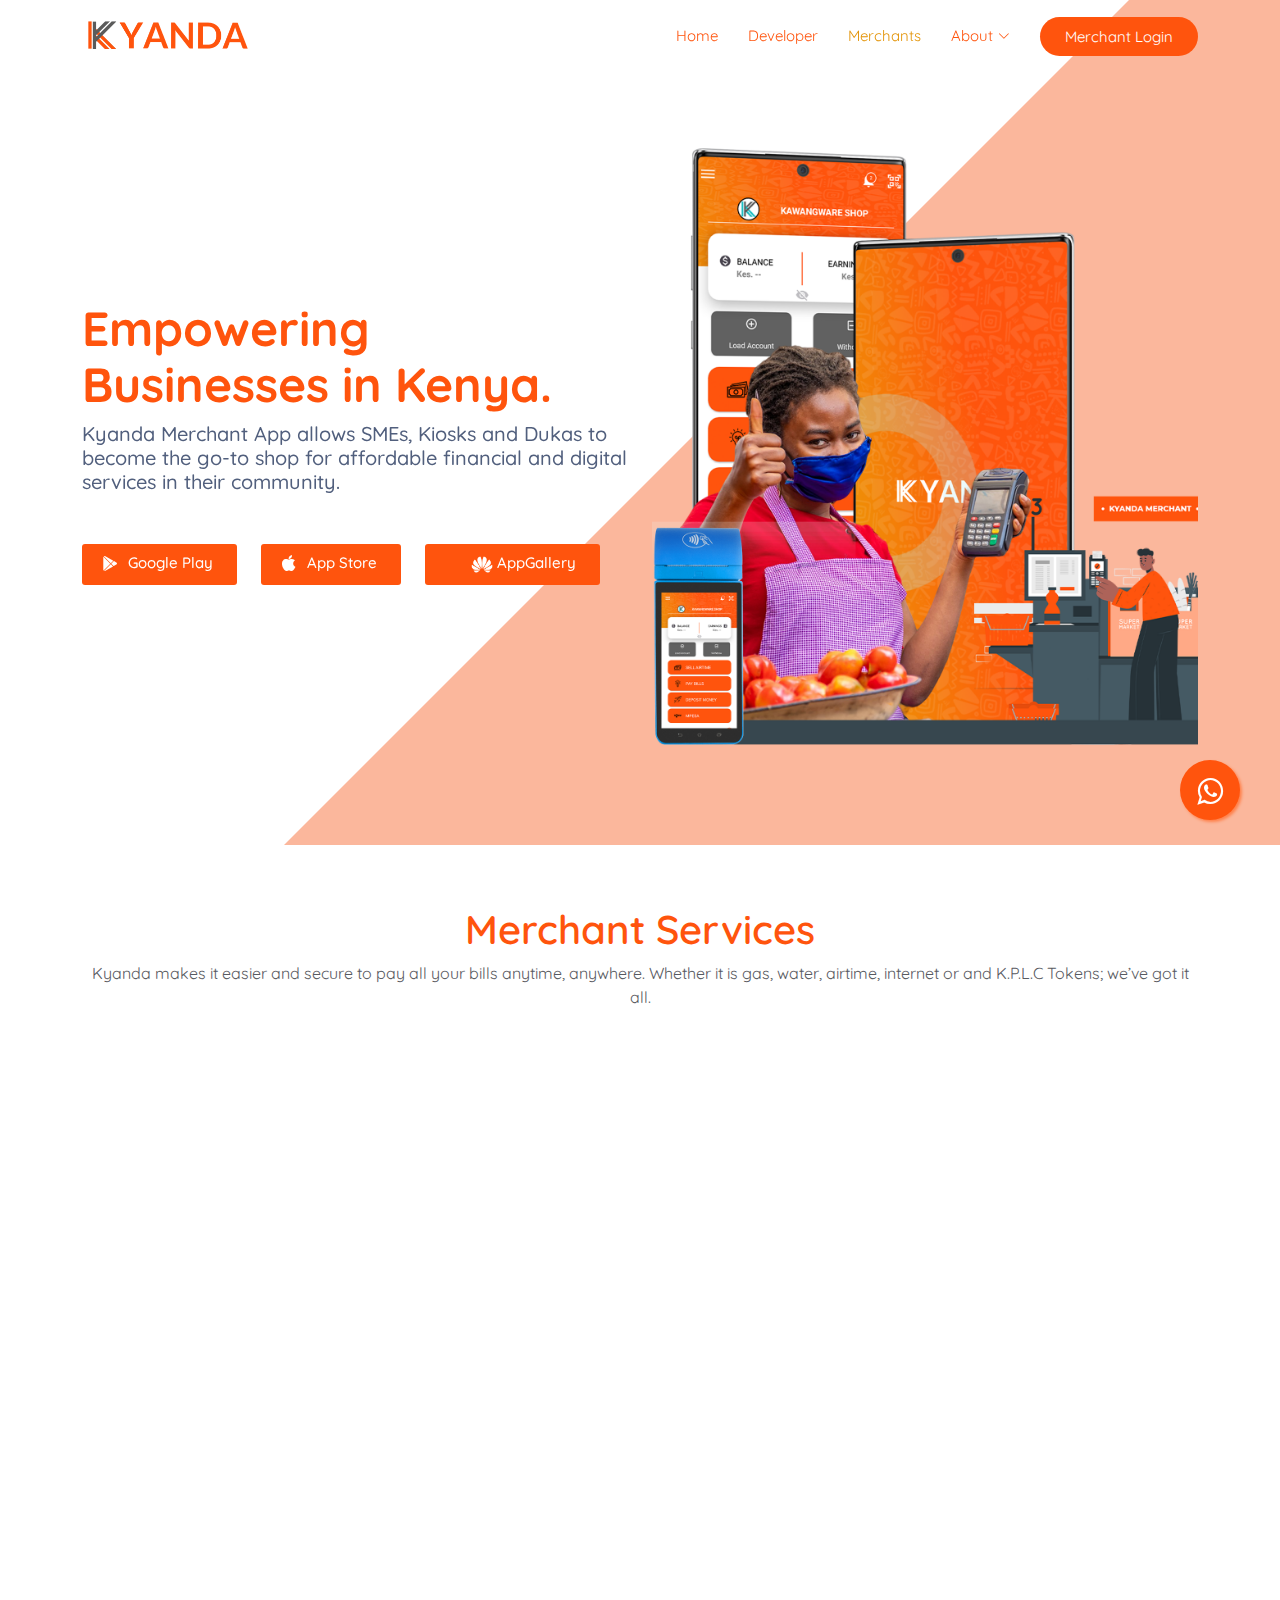
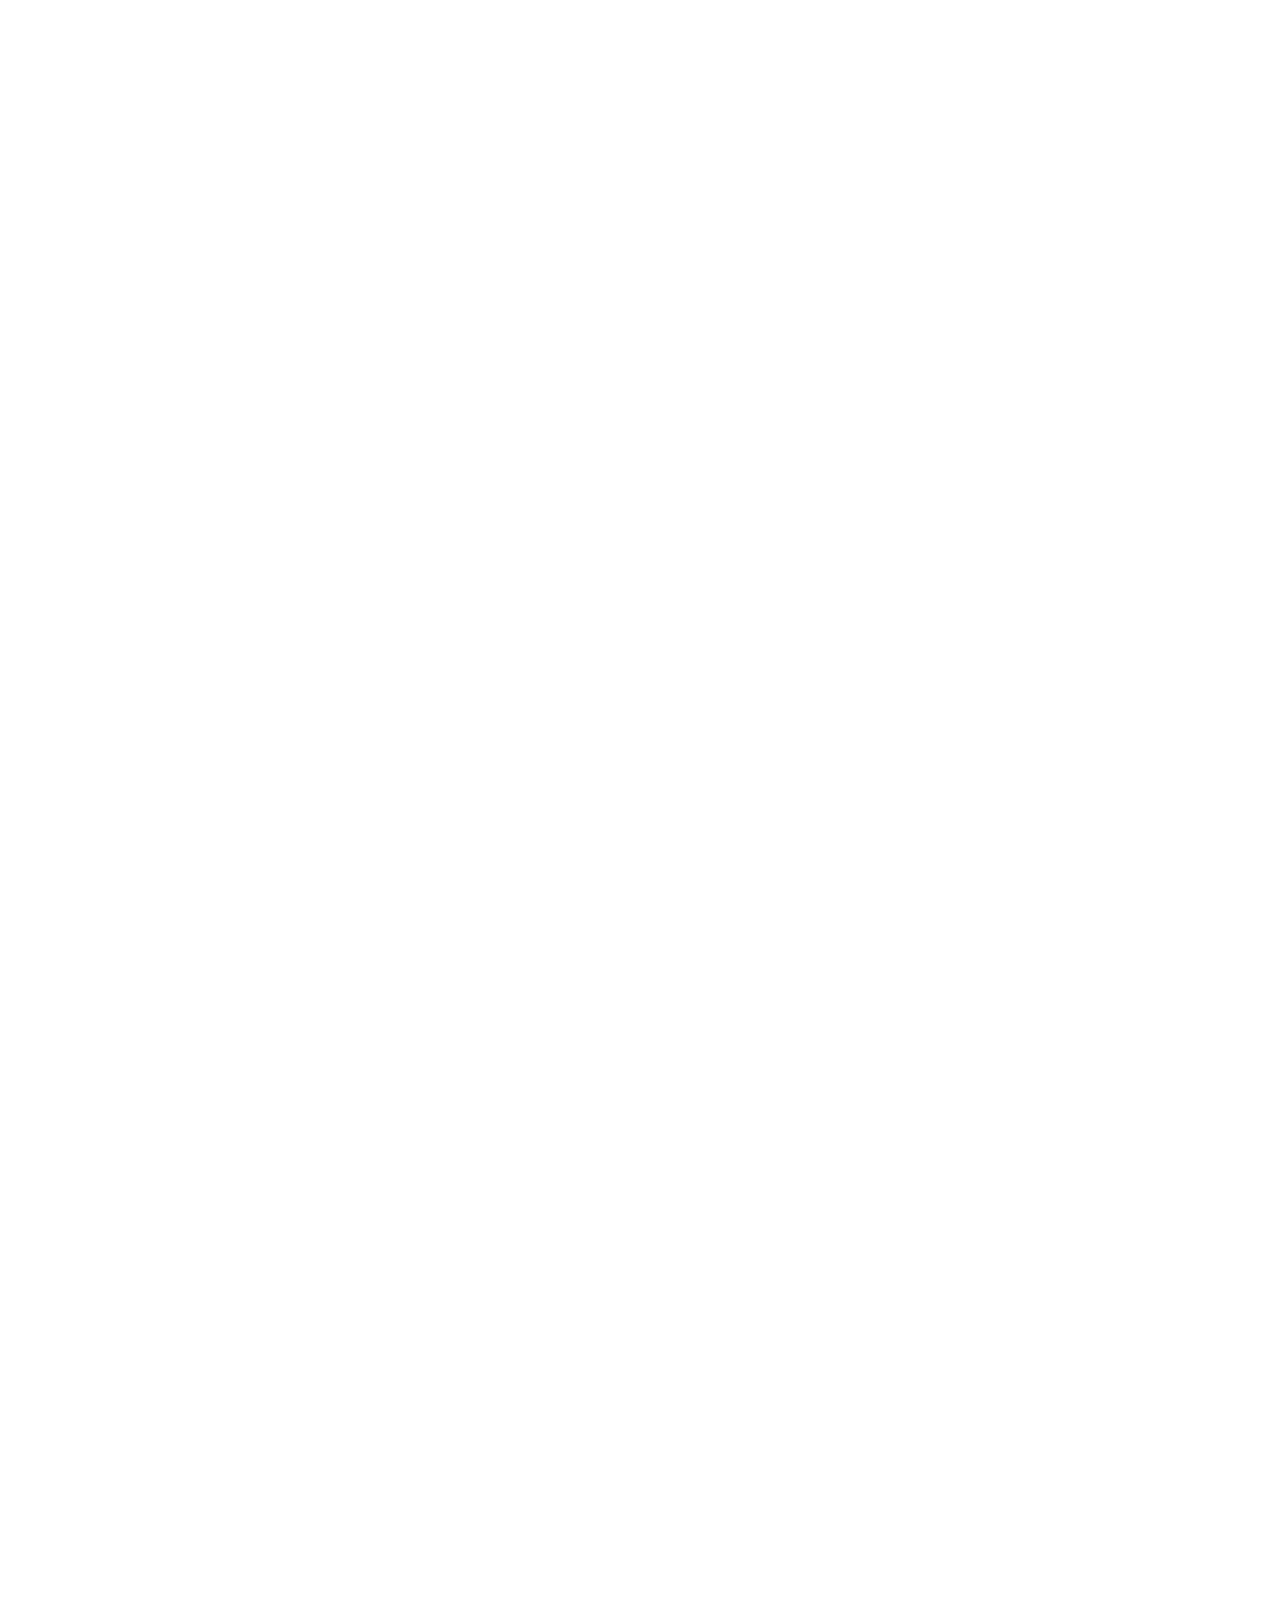
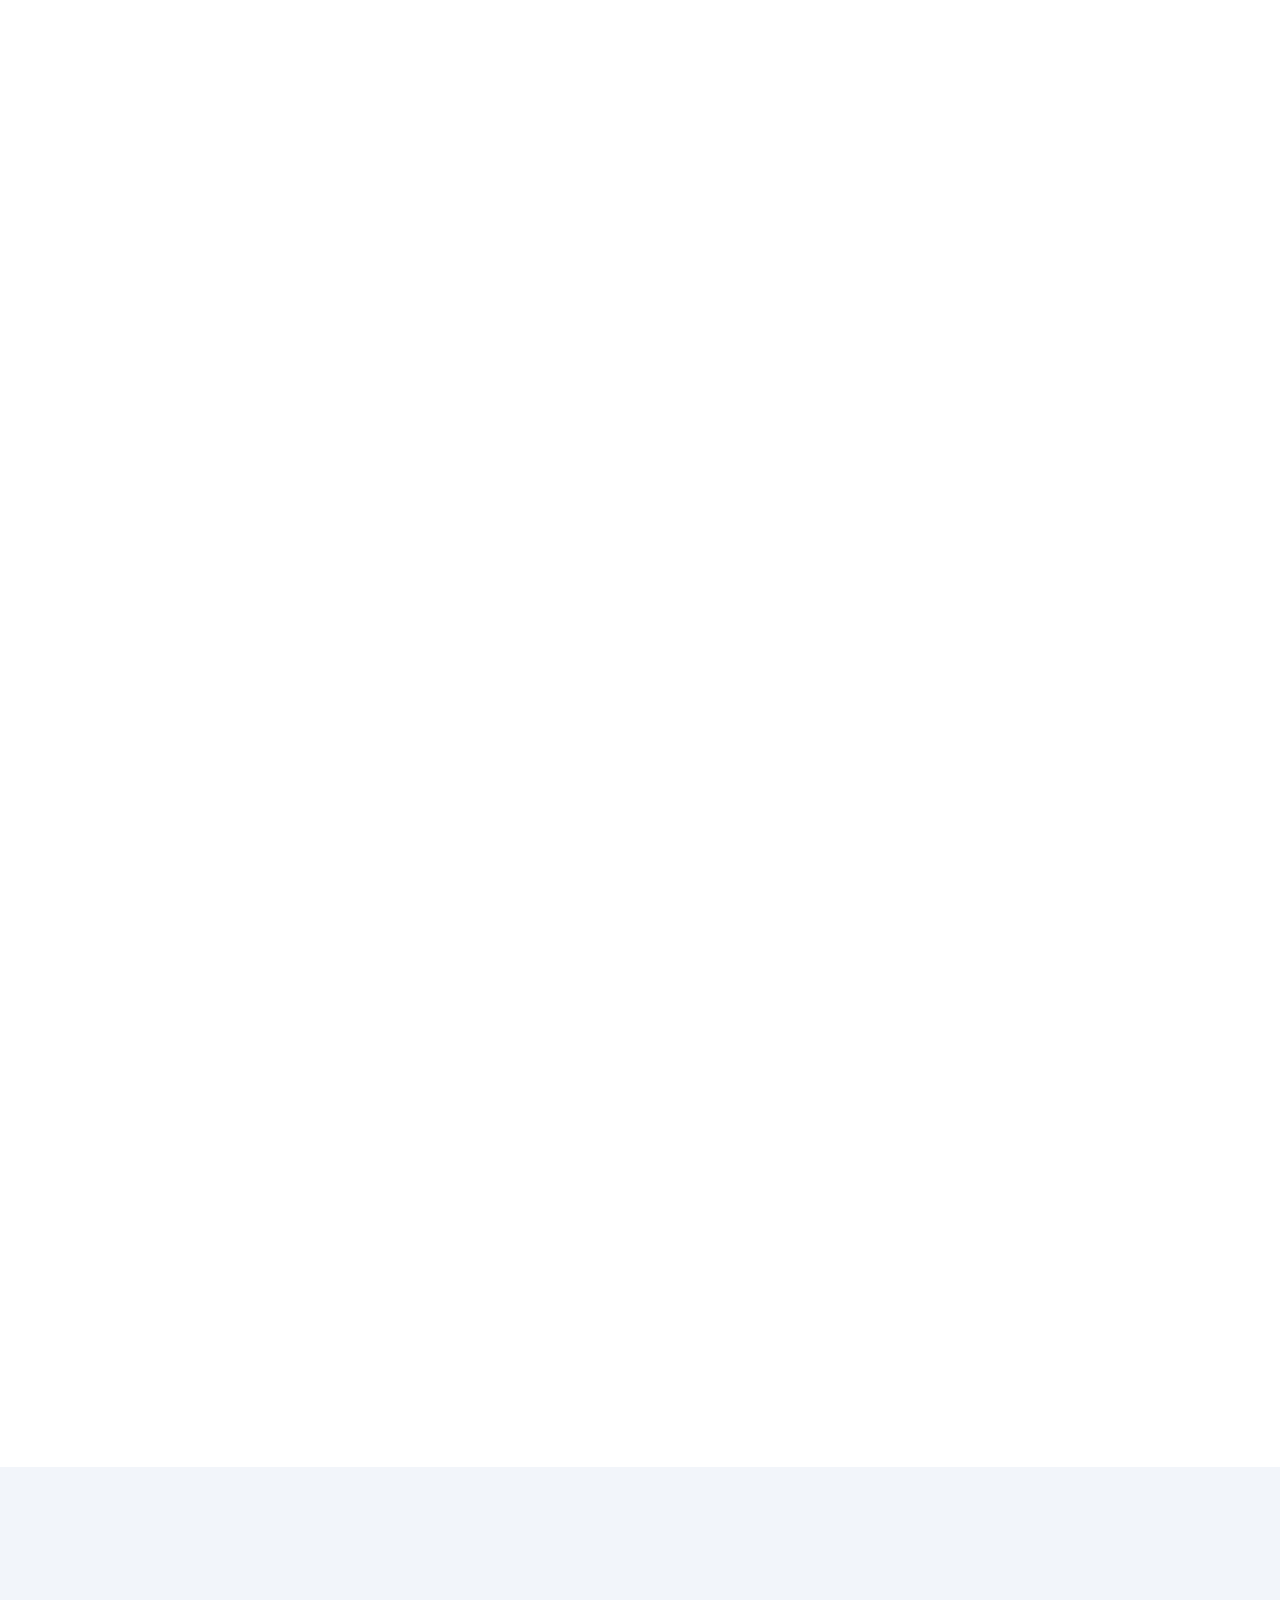
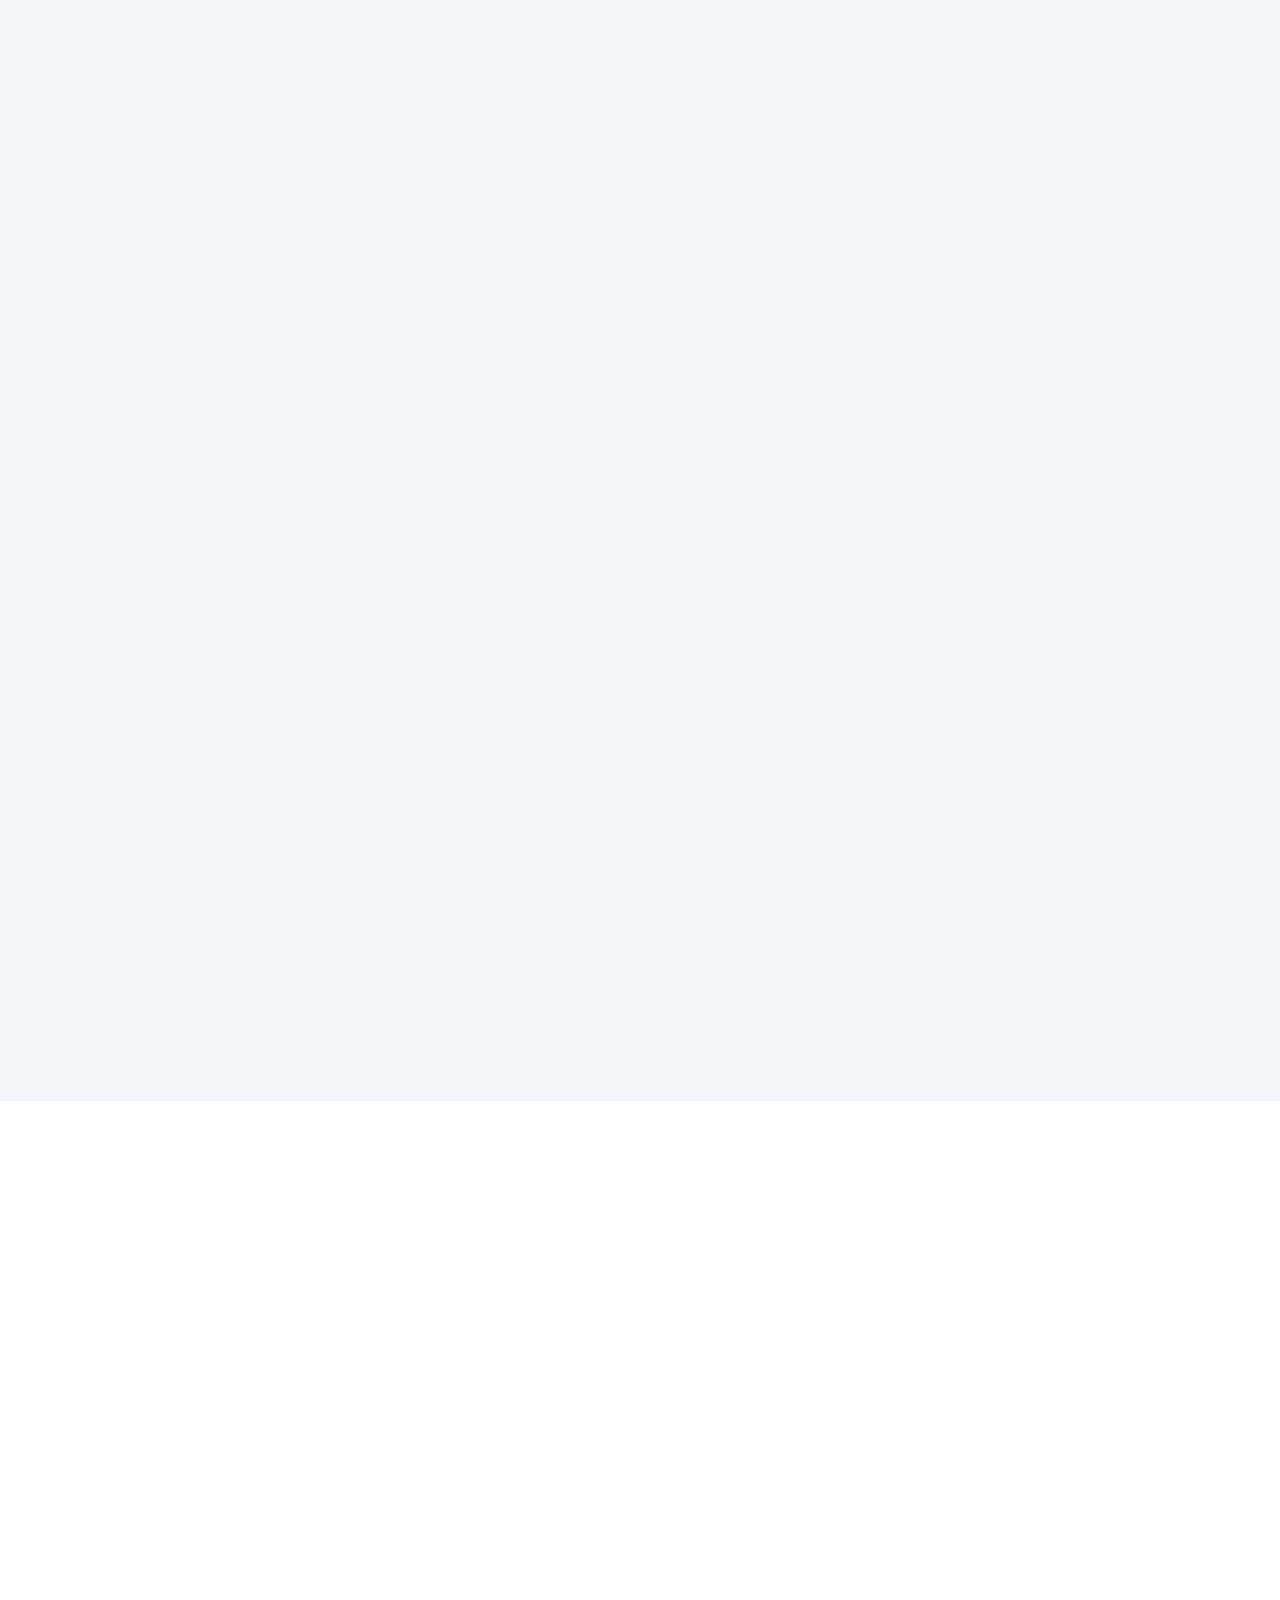
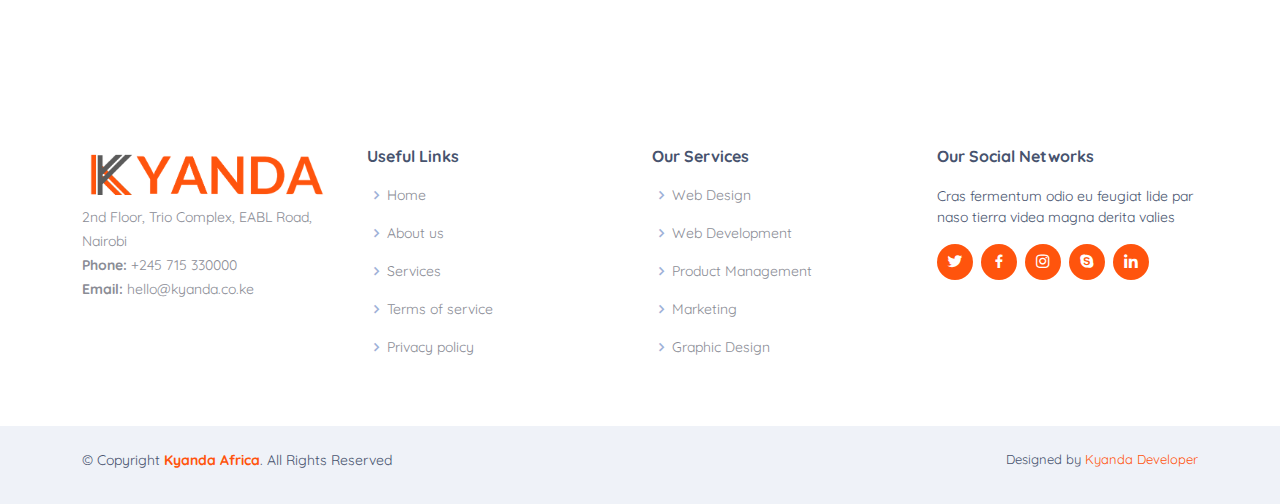
==== merchant.html @ 37dd3036 "first commit" ====
<!DOCTYPE html>
<html lang="en">

<head>
  <meta charset="utf-8">
  <meta content="width=device-width, initial-scale=1.0" name="viewport">

  <title>Kyanda Africa | Merchant</title>
  <meta content="" name="description">
  <meta content="" name="keywords">

  <!-- Favicons -->
  <link href="assets/img/faviconmerchnat.png" rel="icon">
  <link href="assets/img/iconmerchant.png" rel="icon">

  <!-- Google Fonts -->
  <link rel="preconnect" href="https://fonts.googleapis.com">
  <link rel="preconnect" href="https://fonts.gstatic.com" crossorigin>
  <link href="https://fonts.googleapis.com/css2?family=Quicksand:wght@300;400;500;600;700;900&display=swap" rel="stylesheet">
  <link rel="stylesheet" href="https://maxcdn.bootstrapcdn.com/font-awesome/4.5.0/css/font-awesome.min.css">
  <!-- Vendor CSS Files -->
  <link href="assets/vendor/aos/aos.css" rel="stylesheet">
  <link href="assets/vendor/bootstrap/css/bootstrap.min.css" rel="stylesheet">
  <link href="assets/vendor/bootstrap-icons/bootstrap-icons.css" rel="stylesheet">
  <link href="assets/vendor/boxicons/css/boxicons.min.css" rel="stylesheet">
  <link href="assets/vendor/glightbox/css/glightbox.min.css" rel="stylesheet">
  <link href="assets/vendor/swiper/swiper-bundle.min.css" rel="stylesheet">

  <!-- Template Main CSS File -->
  <link href="assets/css/stylemerchant.css" rel="stylesheet">


</head>

<body>

  <!-- ======= Header ======= -->
  <header id="header" class="fixed-top  header-transparent ">
    <div class="container d-flex align-items-center justify-content-between">

      <div class="logo">
     
      <a href="index.html"><img src="assets/img/merchant.png" alt="" class="img-fluid"></a>
      </div>

      <nav id="navbar" class="navbar">
        <ul>
          <li><a class="nav-link " href="index.html">Home</a></li>
          <li><a class="nav-link " href="#">Developer</a></li>
          <li><a class="nav-link  active" href="merchant.html">Merchants</a></li>
         
          <li class="dropdown"><a href="#"><span>About</span> <i class="bi bi-chevron-down"></i></a>
            <ul>
              <li><a href="#">API</a></li>
              <li><a href="#">Utility Bills</a></li>
              <li><a href="#">Insurance</a></li>
              <li><a href="#">FAQS</a></li>
              <li><a href="#">Contact</a></li>
              <li><a href="#">Testimonials</a></li>
            </ul>
          </li>
          <li><a class="getstarted scrollto" target="_blank" href="https://portal.kyanda.app/">Merchant Login</a></li>
        </ul>
        <i class="bi bi-list mobile-nav-toggle"></i>
      </nav><!-- .navbar -->

    </div>
  </header><!-- End Header -->

  <!-- ======= Hero Section ======= -->
  <section id="hero" class="d-flex align-items-center">

    <div class="container">
      <div class="row">
        <div class="col-lg-6 d-lg-flex flex-lg-column justify-content-center align-items-stretch pt-5 pt-lg-0 order-2 order-lg-1" data-aos="fade-up">
          <div>
            <h1>Empowering Businesses in Kenya.</h1>
            <h2>Kyanda Merchant App allows SMEs, Kiosks and Dukas to become the go-to shop for affordable financial and digital services in their community.</h2>
            <a href="https://play.google.com/store/apps/details?id=com.kyanda.kenya" target="_blank" class="download-btn"><i class="bx bxl-play-store"></i> Google Play</a>
            <a href="#" target="_blank" class="download-btn"><i class="bx bxl-apple"></i> App Store</a>
            <a href="#" target="_blank" class="download-btn"><img src="assets/img/huawei.png" width="22px" > AppGallery</a>
   
          </div>
        </div>
        <div class="col-lg-6 d-lg-flex flex-lg-column align-items-stretch order-1 order-lg-2 hero-img" data-aos="fade-up">
          <img src="assets/img/heromerchnt.png" class="img-fluid" alt="">
        </div>
      </div>
    </div>

  </section><!-- End Hero -->

  <main id="main">

    <!-- ======= App Features Section ======= -->
    <section id="features" class="features">
      <div class="container">

        <div class="section-title">
          <h1>Merchant Services</h1>
          <p>Kyanda makes it easier and secure to pay all your bills anytime, anywhere. Whether it is gas,
             water, airtime, internet or and K.P.L.C Tokens; we’ve got it all.</p>
        </div>

        <div class="row no-gutters">
          <div class="col-xl-7 d-flex align-items-stretch order-2 order-lg-1">
            <div class="content d-flex flex-column justify-content-center">
              <div class="row">
               
                <div class="col-md-6 icon-box" data-aos="fade-up">
                  <i class="bx bx-basket"></i>
                  <br><br><br><br><br><br><br><br><br><br><br>
                  <h4>
                    Payment Collections & Disbursement</h4>
                  <p>Collect your day to day payments from your Clients and Customers.</p>
                </div>
                <div class="col-md-6 icon-box" data-aos="fade-up" data-aos-delay="100">
                  <i class="bx bx-mobile"></i>
                  <h4>Cash Deposit & Withdrawal</h4>
                  <p>Quick transactions, great profits!</p>
                </div>
                <div class="col-md-6 icon-box" data-aos="fade-up" data-aos-delay="200">
                  <i class="bx bx-code"></i>
                  <h4>Utility Bills Vending</h4>
                  <p>Earn more by processing Airtime & Bill payments.</p>
                </div>
              
               
                <div class="col-md-6 icon-box" data-aos="fade-up" data-aos-delay="500">
                  <i class="bx bx-money"></i>
                  <h4>Send / Withdraw Money</h4>
                  <p>Send money, Withdraw and receive money in real time.</p>
                </div>
              </div>
            </div>
          </div>
          <div class="image col-xl-5 d-flex align-items-stretch justify-content-center order-1 order-lg-2" data-aos="fade-left" data-aos-delay="100">
            <img src="assets/img/appmerchant.png" class="img-fluid" alt="">
          </div>
        </div>

      </div>
    </section><!-- End App Features Section -->

    <!-- ======= Details Section ======= -->
    <section id="details" style="width: 100%;" class="details">
      <div class="container" >

        <div class="row content">
          <div class="col-md-4" data-aos="fade-right">
            <img src="assets/img/services.png" class="img-fluid" alt="">
          </div>
          <div class="col-md-8 pt-4" data-aos="fade-up">
            <h1 >
              Payment Collections & Disbursement</h1>
            <p class="fst-italic">
              We enable businesses to collect payments from clients, disburse the Payments to their Suppliers and/or
              employees as well as perform all other internal business payments, all through our platform.
            </p>
           
           
          </div>
        </div>

        <div class="row content">
          <div class="col-md-4 order-1 order-md-2" data-aos="fade-left">
            <img src="assets/img/services.png" class="img-fluid" alt="">
          </div>
          <div class="col-md-8 pt-5 order-2 order-md-1" data-aos="fade-up">
            <h1>Cash Deposit & Withdrawal</h1>
            <p class="fst-italic">
              Through our agency network, agents are able to facilitate Handheld Cash Deposits and Withdrawals to/from
              Kyanda Wallets, to any Mobile Money Wallet or any of the 42 banks in Kenya.
            </p>
           
          </div>
        </div>

        <div class="row content">
          <div class="col-md-4" data-aos="fade-right">
            <img src="assets/img/utilymerchant.png" class="img-fluid" alt="">
          </div>
          <div class="col-md-8 pt-5" data-aos="fade-up">
            <h1>Utility Bills Vending</h1>
            <p>SMEs/Businesses using our platform are able to vend the following bill services through a commission-based
              structure to their customers:</p>
            <ul>
              <li><i class="bi bi-check"></i> Airtime across all Mobile networks in Kenya (Safaricom, Airtel, Equitel, Telkom and Faiba)</li>
              <li><i class="bi bi-check"></i> KPLC Postpaid & Prepaid.</li>
              <li><i class="bi bi-check"></i> TV Payments (DSTV, GOTV, ZUKU and StarTimes)</li>
              <li><i class="bi bi-check"></i>  Water Payments.</li>
              <li><i class="bi bi-check"></i> Insurance Covers (from Turaco Insurance)  </li>
            </ul>
         
          </div>
        </div>

        <div class="row content">
          <div class="col-md-4 order-1 order-md-2" data-aos="fade-left">
            <img src="assets/img/api.png" class="img-fluid" alt="">
          </div>
          <div class="col-md-8 pt-5 order-2 order-md-1" data-aos="fade-up">
            <h1>One API to build them all</h1>
            <p class="fst-italic">
              Our APIs are built with the developer in mind.
            </p>
            <p>
              We abstract all the complexity and present easy-to-integrate APIs, just for you!
            </p>
            <p>Check out our curated developer guide that will make it easier for you to learn how to work with our APIs.</p>
          
          </div>
        </div>
        <div class="row content">
          <div class="col-md-4" data-aos="fade-right">
           
          </div>
          <div class="col-md-8 pt-5" data-aos="fade-up">
            <h1>How Merchant App Works</h1>
            <p>The Kyanda Merchant App is accessible to download through the Google Play Store.</p>
            <ul>
              <li><i class="bi bi-check "style="color:#ff540d;"></i> Open Google Play Store</li>
              <li><i class="bi bi-check" style="color:#ff540d;"></i>Search for "Kyanda Merchant Kenya"</li>
              <li><i class="bi bi-check"style="color:#ff540d;"></i> Click on it & Install!</li>
            </ul>
            <p>
              Click on it & Install!
            </p>
            <p>
              Check the tutorial here of how to navigate through the Merchant App.
            </p>
          </div>
        </div>

      </div>
    </section><!-- End Details Section -->

    <!-- ======= Gallery Section ======= -->
    <section id="gallery" class="gallery">
      <div class="container" data-aos="fade-up">
        <div class="section-title">
          <h2>Gallery</h2>
        </div>

      </div>

      <div class="container-fluid" data-aos="fade-up">
        <div class="gallery-slider swiper">
          <div class="swiper-wrapper">
            <div class="swiper-slide"><a href="assets/img/gallery/gallery-21.png" class="gallery-lightbox" data-gall="gallery-carousel"><img src="assets/img/gallery/gallery-21.png" class="img-fluid" alt=""></a></div>
            <div class="swiper-slide"><a href="assets/img/gallery/gallery-22.png" class="gallery-lightbox" data-gall="gallery-carousel"><img src="assets/img/gallery/gallery-22.png" class="img-fluid" alt=""></a></div>
            <div class="swiper-slide"><a href="assets/img/gallery/gallery-23.png" class="gallery-lightbox" data-gall="gallery-carousel"><img src="assets/img/gallery/gallery-23.png" class="img-fluid" alt=""></a></div>
            <div class="swiper-slide"><a href="assets/img/gallery/gallery-24.png" class="gallery-lightbox" data-gall="gallery-carousel"><img src="assets/img/gallery/gallery-24.png" class="img-fluid" alt=""></a></div>
            <div class="swiper-slide"><a href="assets/img/gallery/gallery-25.png" class="gallery-lightbox" data-gall="gallery-carousel"><img src="assets/img/gallery/gallery-25.png" class="img-fluid" alt=""></a></div>
            <div class="swiper-slide"><a href="assets/img/gallery/gallery-26.png" class="gallery-lightbox" data-gall="gallery-carousel"><img src="assets/img/gallery/gallery-26.png" class="img-fluid" alt=""></a></div>
            <div class="swiper-slide"><a href="assets/img/gallery/gallery-27.png" class="gallery-lightbox" data-gall="gallery-carousel"><img src="assets/img/gallery/gallery-27.png" class="img-fluid" alt=""></a></div>
            <div class="swiper-slide"><a href="assets/img/gallery/gallery-28.png" class="gallery-lightbox" data-gall="gallery-carousel"><img src="assets/img/gallery/gallery-28.png" class="img-fluid" alt=""></a></div>
            <div class="swiper-slide"><a href="assets/img/gallery/gallery-29.png" class="gallery-lightbox" data-gall="gallery-carousel"><img src="assets/img/gallery/gallery-29.png" class="img-fluid" alt=""></a></div>>
          </div>
          <div class="swiper-pagination"></div>
        </div>

      </div>
    </section><!-- End Gallery Section -->

    <!-- ======= Testimonials Section ======= -->
    <section id="testimonials" class="testimonials section-bg">
      <div class="container" data-aos="fade-up">

        <div class="section-title">
          <h2>Testimonials</h2>
        </div>

        <div class="testimonials-slider swiper" data-aos="fade-up" data-aos-delay="100">
          <div class="swiper-wrapper">

         

          
            <div class="swiper-slide">
              <div class="testimonial-item">
                <img src="assets/img/testimonials/testimonials-5.png" class="testimonial-img" alt="">
                <h3>Kimani</h3>
                <h4>Customer</h4>
                <p>
                  <i class="bx bxs-quote-alt-left quote-icon-left"></i>
                  One of a kind! Thanks kyanda for making dreams come true, I would sometimes seat and think of 
                  how I can convert my Excess Airtime to cash but finally got the solution thanks again.                
                  <i class="bx bxs-quote-alt-right quote-icon-right"></i>
                </p>
              </div>
            </div>

            <div class="swiper-slide">
              <div class="testimonial-item">
                <img src="assets/img/testimonials/testimonials-3.png" class="testimonial-img" alt="">
                <h3>Sylvia Coh</h3>
                <h4>Photographer</h4>
                <p>
                  <i class="bx bxs-quote-alt-left quote-icon-left"></i>
                  Topping the toppest...quick response to customer i mean, 
                  smart working interface...1000 stars to you! Come one, Come all friends.This is the best place to dwell.
                  <i class="bx bxs-quote-alt-right quote-icon-right"></i>
                </p>
              </div>
            </div>

            <div class="swiper-slide">
              <div class="testimonial-item">
                <img src="assets/img/testimonials/testimonials-4.png" class="testimonial-img" alt="">
                <h3>John Omondi</h3>
                <h4>Merchant</h4>
                <p>
                  <i class="bx bxs-quote-alt-left quote-icon-left"></i>
                  Platform is super easy to use and is getting better and more versatile all the time!.                  <i class="bx bxs-quote-alt-right quote-icon-right"></i>
                </p>
              </div>
            </div>

           

          


          </div>
          <div class="swiper-pagination"></div>
        </div>

      </div>
    </section><!-- End Testimonials Section -->

   

    <!-- ======= Frequently Asked Questions Section ======= -->
    <section id="faq" class="faq section-bg">
      <div class="container" data-aos="fade-up">

        <div class="section-title">

          <h2>Frequently Asked Questions</h2>
        </div>

        <div class="accordion-list">
          <ul>
            <li data-aos="fade-up">
              <i class="bx bx-help-circle icon-help"></i> <a data-bs-toggle="collapse" class="collapse" data-bs-target="#accordion-list-1">Non consectetur a erat nam at lectus urna duis? <i class="bx bx-chevron-down icon-show"></i><i class="bx bx-chevron-up icon-close"></i></a>
              <div id="accordion-list-1" class="collapse show" data-bs-parent=".accordion-list">
                <p>
                  Feugiat pretium nibh ipsum consequat. Tempus iaculis urna id volutpat lacus laoreet non curabitur gravida. Venenatis lectus magna fringilla urna porttitor rhoncus dolor purus non.
                </p>
              </div>
            </li>

            <li data-aos="fade-up" data-aos-delay="100">
              <i class="bx bx-help-circle icon-help"></i> <a data-bs-toggle="collapse" data-bs-target="#accordion-list-2" class="collapsed">Feugiat scelerisque varius morbi enim nunc? <i class="bx bx-chevron-down icon-show"></i><i class="bx bx-chevron-up icon-close"></i></a>
              <div id="accordion-list-2" class="collapse" data-bs-parent=".accordion-list">
                <p>
                  Dolor sit amet consectetur adipiscing elit pellentesque habitant morbi. Id interdum velit laoreet id donec ultrices. Fringilla phasellus faucibus scelerisque eleifend donec pretium. Est pellentesque elit ullamcorper dignissim. Mauris ultrices eros in cursus turpis massa tincidunt dui.
                </p>
              </div>
            </li>

            <li data-aos="fade-up" data-aos-delay="200">
              <i class="bx bx-help-circle icon-help"></i> <a data-bs-toggle="collapse" data-bs-target="#accordion-list-3" class="collapsed">Dolor sit amet consectetur adipiscing elit? <i class="bx bx-chevron-down icon-show"></i><i class="bx bx-chevron-up icon-close"></i></a>
              <div id="accordion-list-3" class="collapse" data-bs-parent=".accordion-list">
                <p>
                  Eleifend mi in nulla posuere sollicitudin aliquam ultrices sagittis orci. Faucibus pulvinar elementum integer enim. Sem nulla pharetra diam sit amet nisl suscipit. Rutrum tellus pellentesque eu tincidunt. Lectus urna duis convallis convallis tellus. Urna molestie at elementum eu facilisis sed odio morbi quis
                </p>
              </div>
            </li>

            <li data-aos="fade-up" data-aos-delay="300">
              <i class="bx bx-help-circle icon-help"></i> <a data-bs-toggle="collapse" data-bs-target="#accordion-list-4" class="collapsed">Tempus quam pellentesque nec nam aliquam sem et tortor consequat? <i class="bx bx-chevron-down icon-show"></i><i class="bx bx-chevron-up icon-close"></i></a>
              <div id="accordion-list-4" class="collapse" data-bs-parent=".accordion-list">
                <p>
                  Molestie a iaculis at erat pellentesque adipiscing commodo. Dignissim suspendisse in est ante in. Nunc vel risus commodo viverra maecenas accumsan. Sit amet nisl suscipit adipiscing bibendum est. Purus gravida quis blandit turpis cursus in.
                </p>
              </div>
            </li>

            <li data-aos="fade-up" data-aos-delay="400">
              <i class="bx bx-help-circle icon-help"></i> <a data-bs-toggle="collapse" data-bs-target="#accordion-list-5" class="collapsed">Tortor vitae purus faucibus ornare. Varius vel pharetra vel turpis nunc eget lorem dolor? <i class="bx bx-chevron-down icon-show"></i><i class="bx bx-chevron-up icon-close"></i></a>
              <div id="accordion-list-5" class="collapse" data-bs-parent=".accordion-list">
                <p>
                  Laoreet sit amet cursus sit amet dictum sit amet justo. Mauris vitae ultricies leo integer malesuada nunc vel. Tincidunt eget nullam non nisi est sit amet. Turpis nunc eget lorem dolor sed. Ut venenatis tellus in metus vulputate eu scelerisque.
                </p>
              </div>
            </li>

          </ul>
        </div>

      </div>
    </section><!-- End Frequently Asked Questions Section -->

    <!-- ======= Contact Section ======= -->
    <section id="contact" class="contact">
      <div class="container" data-aos="fade-up">

        <div class="section-title">
          <h2>Contact</h2>
        </div>

        <div class="row">

          <div class="col-lg-6">
            <div class="row">
              <div class="col-lg-6 info">
                <i class="bx bx-map"></i>
                <h4>Address</h4>
                <p>2nd Floor, Trio Complex, EABL Road, Nairobi</p>
              </div>
              <div class="col-lg-6 info">
                <i class="bx bx-phone"></i>
                <h4>Call Us</h4>
                <p>+245 715 330000</p>
              </div>
              <div class="col-lg-6 info">
                <i class="bx bx-envelope"></i>
                <h4>Email Us</h4>
                <p>hello@kyanda.co.ke</p>
              </div>
              <div class="col-lg-6 info">
                <i class="bx bx-time-five"></i>
                <h4>Working Hours</h4>
                <p>Mon - Fri: 8AM to 5PM</p>
              </div>
            </div>
          </div>

          <div class="col-lg-6">
            <form action="forms/contact.php" method="post" role="form" class="php-email-form" data-aos="fade-up">
              <div class="form-group">
                <input placeholder="Your Name" type="text" name="name" class="form-control" id="name" required>
              </div>
              <div class="form-group mt-3">
                <input placeholder="Your Email" type="email" class="form-control" name="email" id="email" required>
              </div>
              <div class="form-group mt-3">
                <input placeholder="Subject" type="text" class="form-control" name="subject" id="subject" required>
              </div>
              <div class="form-group mt-3">
                <textarea placeholder="Message" class="form-control" name="message" rows="5" required></textarea>
              </div>
              <div class="my-3">
                <div class="loading">Loading</div>
                <div class="error-message"></div>
                <div class="sent-message">Your message has been sent. Thank you!</div>
              </div>
              <div class="text-center"><button type="submit">Send Message</button></div>
            </form>
          </div>

        </div>

      </div>
    </section><!-- End Contact Section -->

  </main><!-- End #main -->

  <!-- ======= Footer ======= -->
  <footer id="footer">
    <a href="https://wa.me/+254715330000" class="whatsapp_float" target="_blank"> <i class="fa fa-whatsapp whatsapp-icon"></i></a>

    

    <div class="footer-top">
      <div class="container">
        <div class="row">

          <div class="col-lg-3 col-md-6 footer-contact">
          
            <img src="assets/img/merchant.png" width="250px">
            <br>
            <p>
              2nd Floor, Trio Complex, EABL Road, Nairobi
              <br>
              <strong>Phone:</strong> +245 715 330000<br>
              <strong>Email:</strong> hello@kyanda.co.ke<br>
            </p>
          </div>

          <div class="col-lg-3 col-md-6 footer-links">
            <h4>Useful Links</h4>
            <ul>
              <li><i class="bx bx-chevron-right"></i> <a href="#">Home</a></li>
              <li><i class="bx bx-chevron-right"></i> <a href="#">About us</a></li>
              <li><i class="bx bx-chevron-right"></i> <a href="#">Services</a></li>
              <li><i class="bx bx-chevron-right"></i> <a href="#">Terms of service</a></li>
              <li><i class="bx bx-chevron-right"></i> <a href="#">Privacy policy</a></li>
            </ul>
          </div>

          <div class="col-lg-3 col-md-6 footer-links">
            <h4>Our Services</h4>
            <ul>
              <li><i class="bx bx-chevron-right"></i> <a href="#">Web Design</a></li>
              <li><i class="bx bx-chevron-right"></i> <a href="#">Web Development</a></li>
              <li><i class="bx bx-chevron-right"></i> <a href="#">Product Management</a></li>
              <li><i class="bx bx-chevron-right"></i> <a href="#">Marketing</a></li>
              <li><i class="bx bx-chevron-right"></i> <a href="#">Graphic Design</a></li>
            </ul>
          </div>

          <div class="col-lg-3 col-md-6 footer-links">
            <h4>Our Social Networks</h4>
            <p>Cras fermentum odio eu feugiat lide par naso tierra videa magna derita valies</p>
            <div class="social-links mt-3">
              <a href="#" class="twitter"><i class="bx bxl-twitter"></i></a>
              <a href="#" class="facebook"><i class="bx bxl-facebook"></i></a>
              <a href="#" class="instagram"><i class="bx bxl-instagram"></i></a>
              <a href="#" class="google-plus"><i class="bx bxl-skype"></i></a>
              <a href="#" class="linkedin"><i class="bx bxl-linkedin"></i></a>
            </div>
          </div>

        </div>
      </div>
    </div>

    <div class="container py-4">
      <div class="copyright">
        &copy; Copyright <strong><span style="color:#ff540d ;">Kyanda Africa</span></strong>. All Rights Reserved
      </div>
      <div class="credits">
        <!-- All the links in the footer should remain intact. -->
        <!-- You can delete the links only if you purchased the pro version. -->
        <!-- Licensing information: https://bootstrapmade.com/license/ -->
        <!-- Purchase the pro version with working PHP/AJAX contact form: https://bootstrapmade.com/free-bootstrap-app-landing-page-template/ -->
        Designed by <a href="https://kyanda.co.ke/">Kyanda Developer</a>
      </div>
    </div>
  </footer><!-- End Footer -->

  <a href="#" class="back-to-top d-flex align-items-center justify-content-center"><i class="bi bi-arrow-up-short"></i></a>

  <!-- Vendor JS Files -->
  <script src="assets/vendor/aos/aos.js"></script>
  <script src="assets/vendor/bootstrap/js/bootstrap.bundle.min.js"></script>
  <script src="assets/vendor/glightbox/js/glightbox.min.js"></script>
  <script src="assets/vendor/swiper/swiper-bundle.min.js"></script>
  <script src="assets/vendor/php-email-form/validate.js"></script>

  <!-- Template Main JS File -->
  <script src="assets/js/main.js"></script>

</body>

</html>
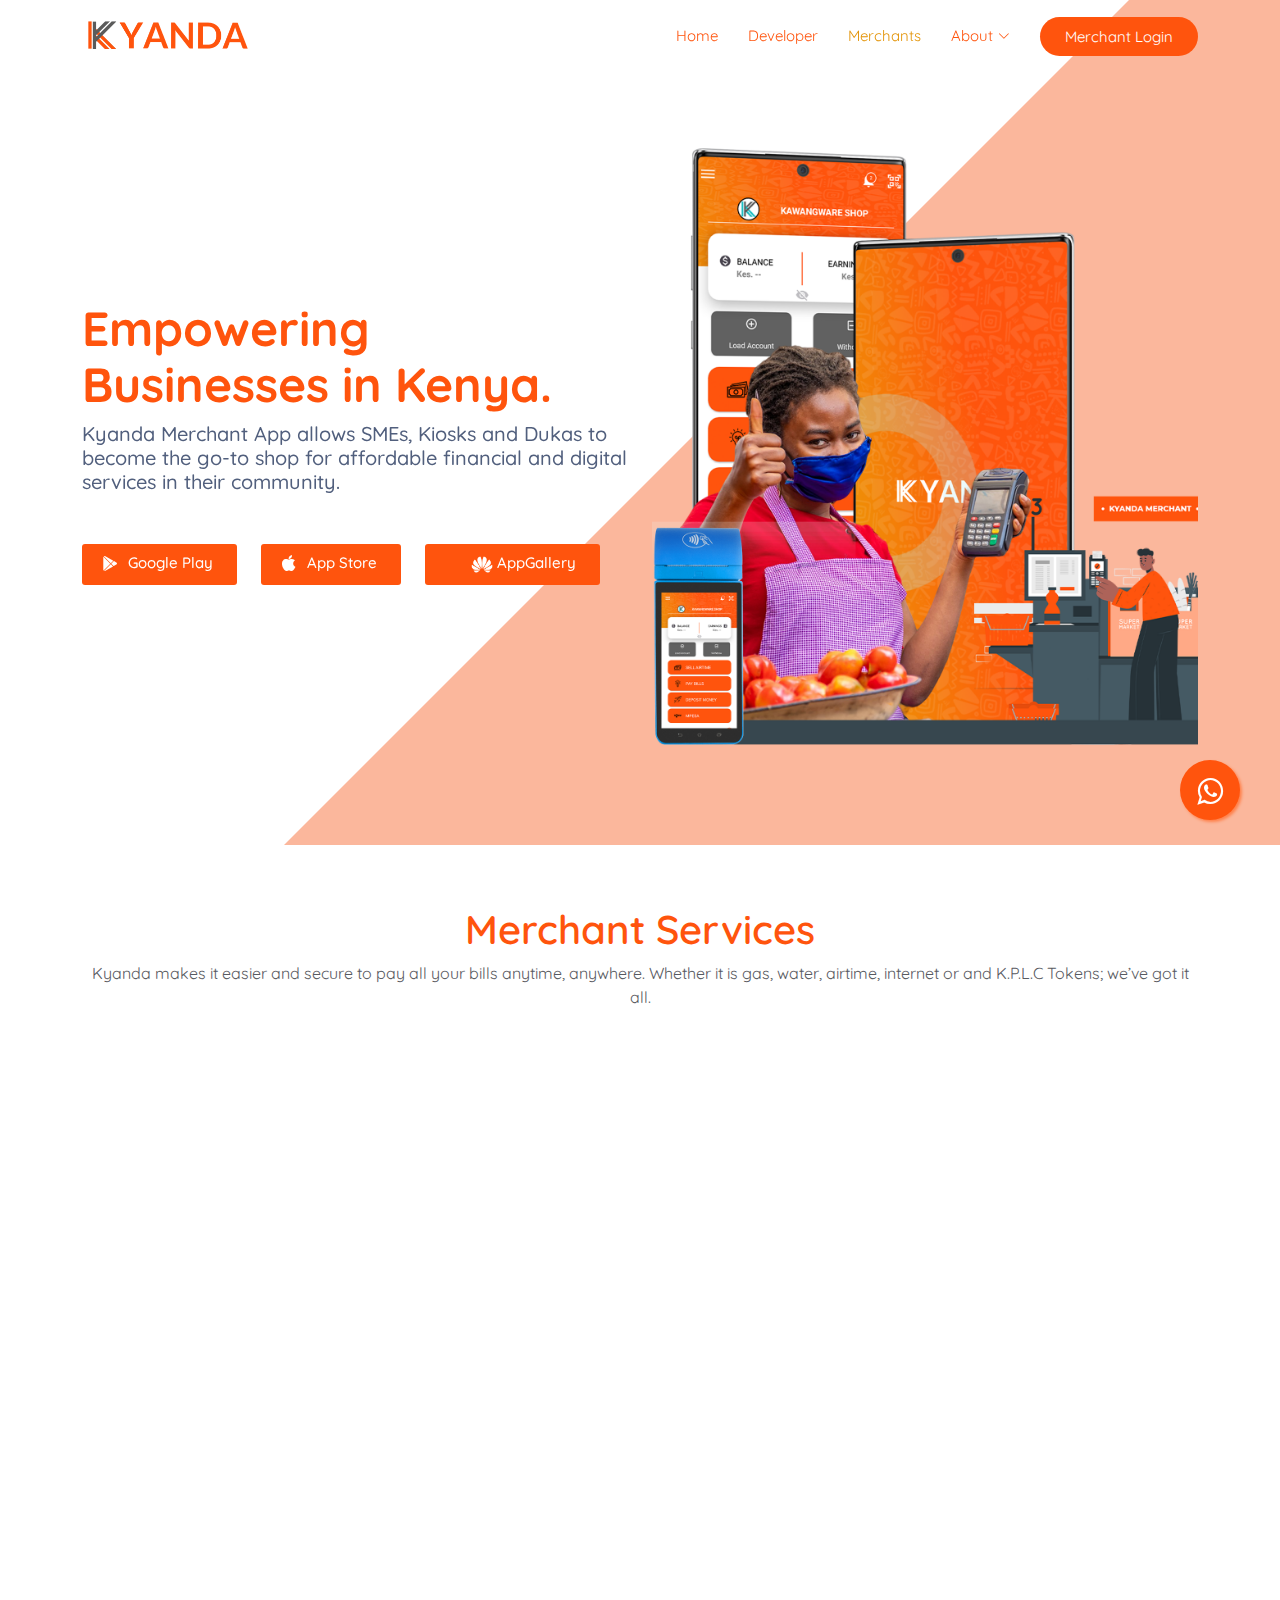
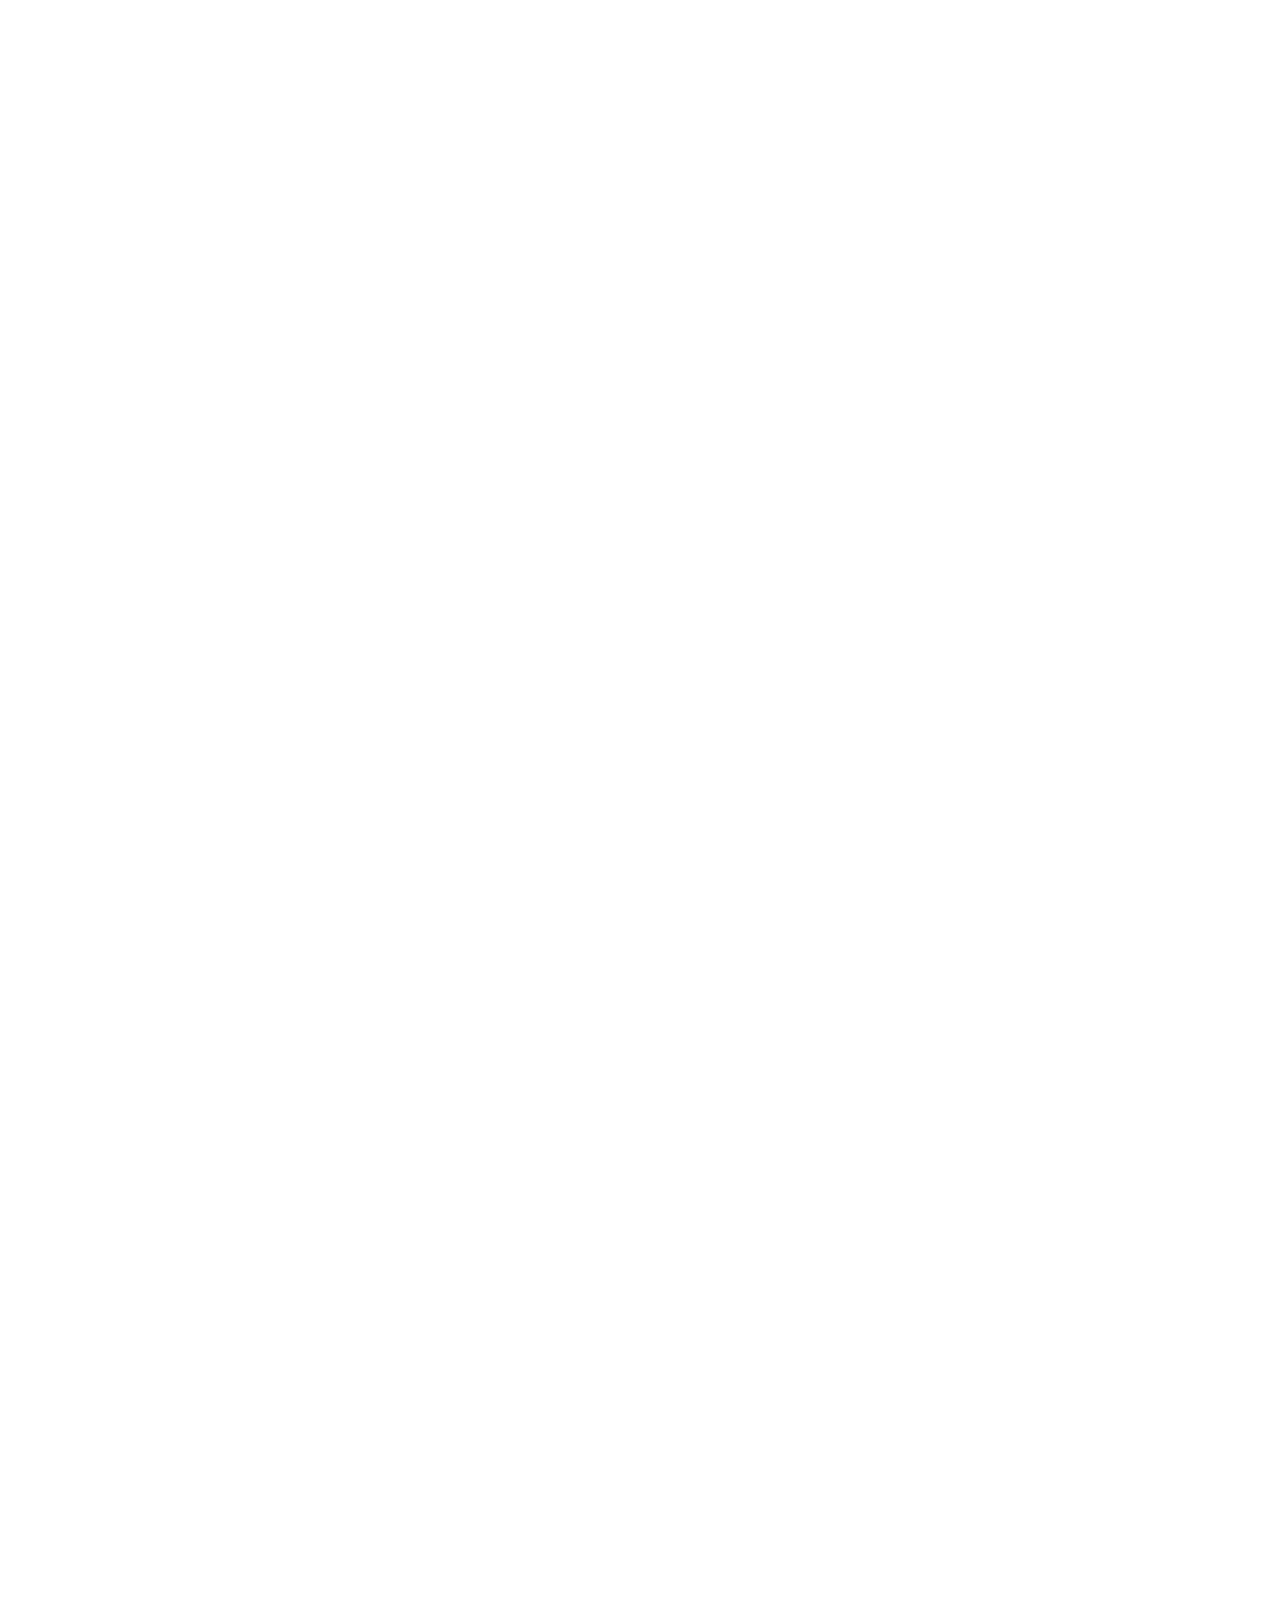
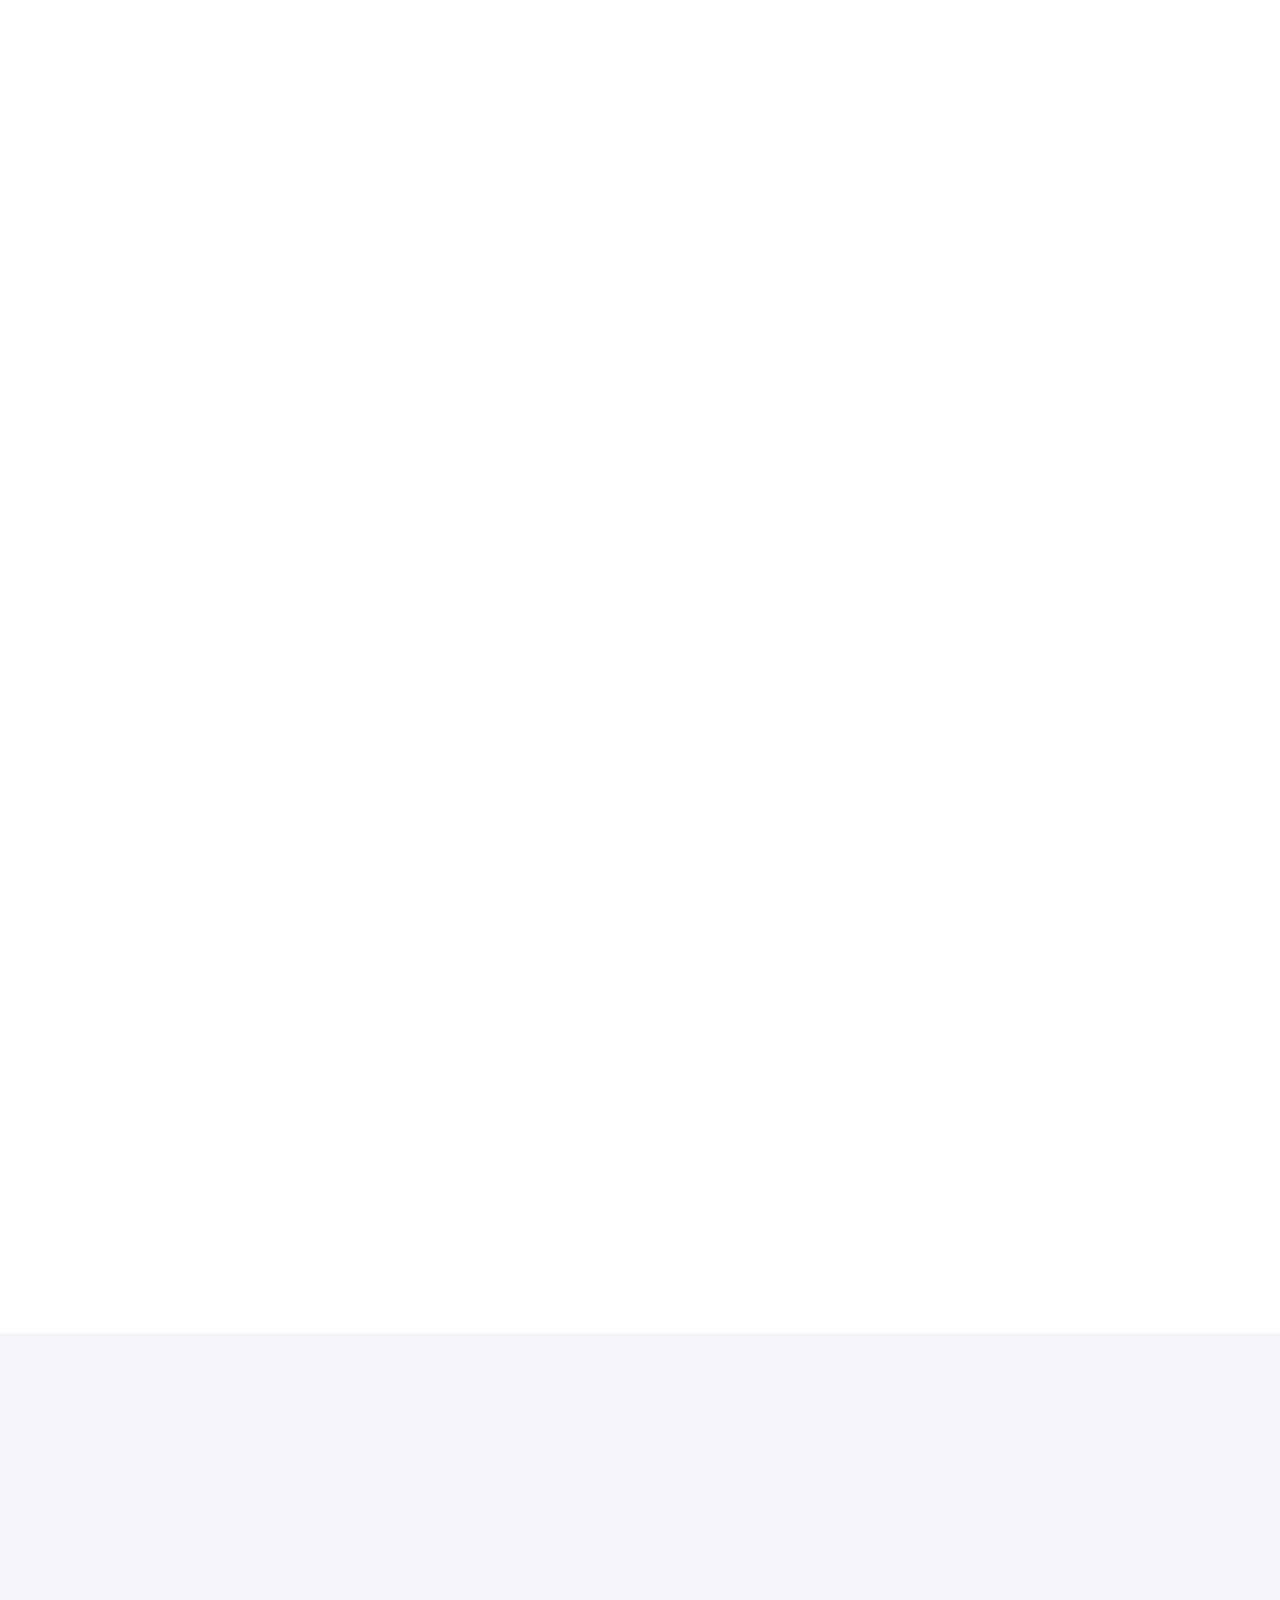
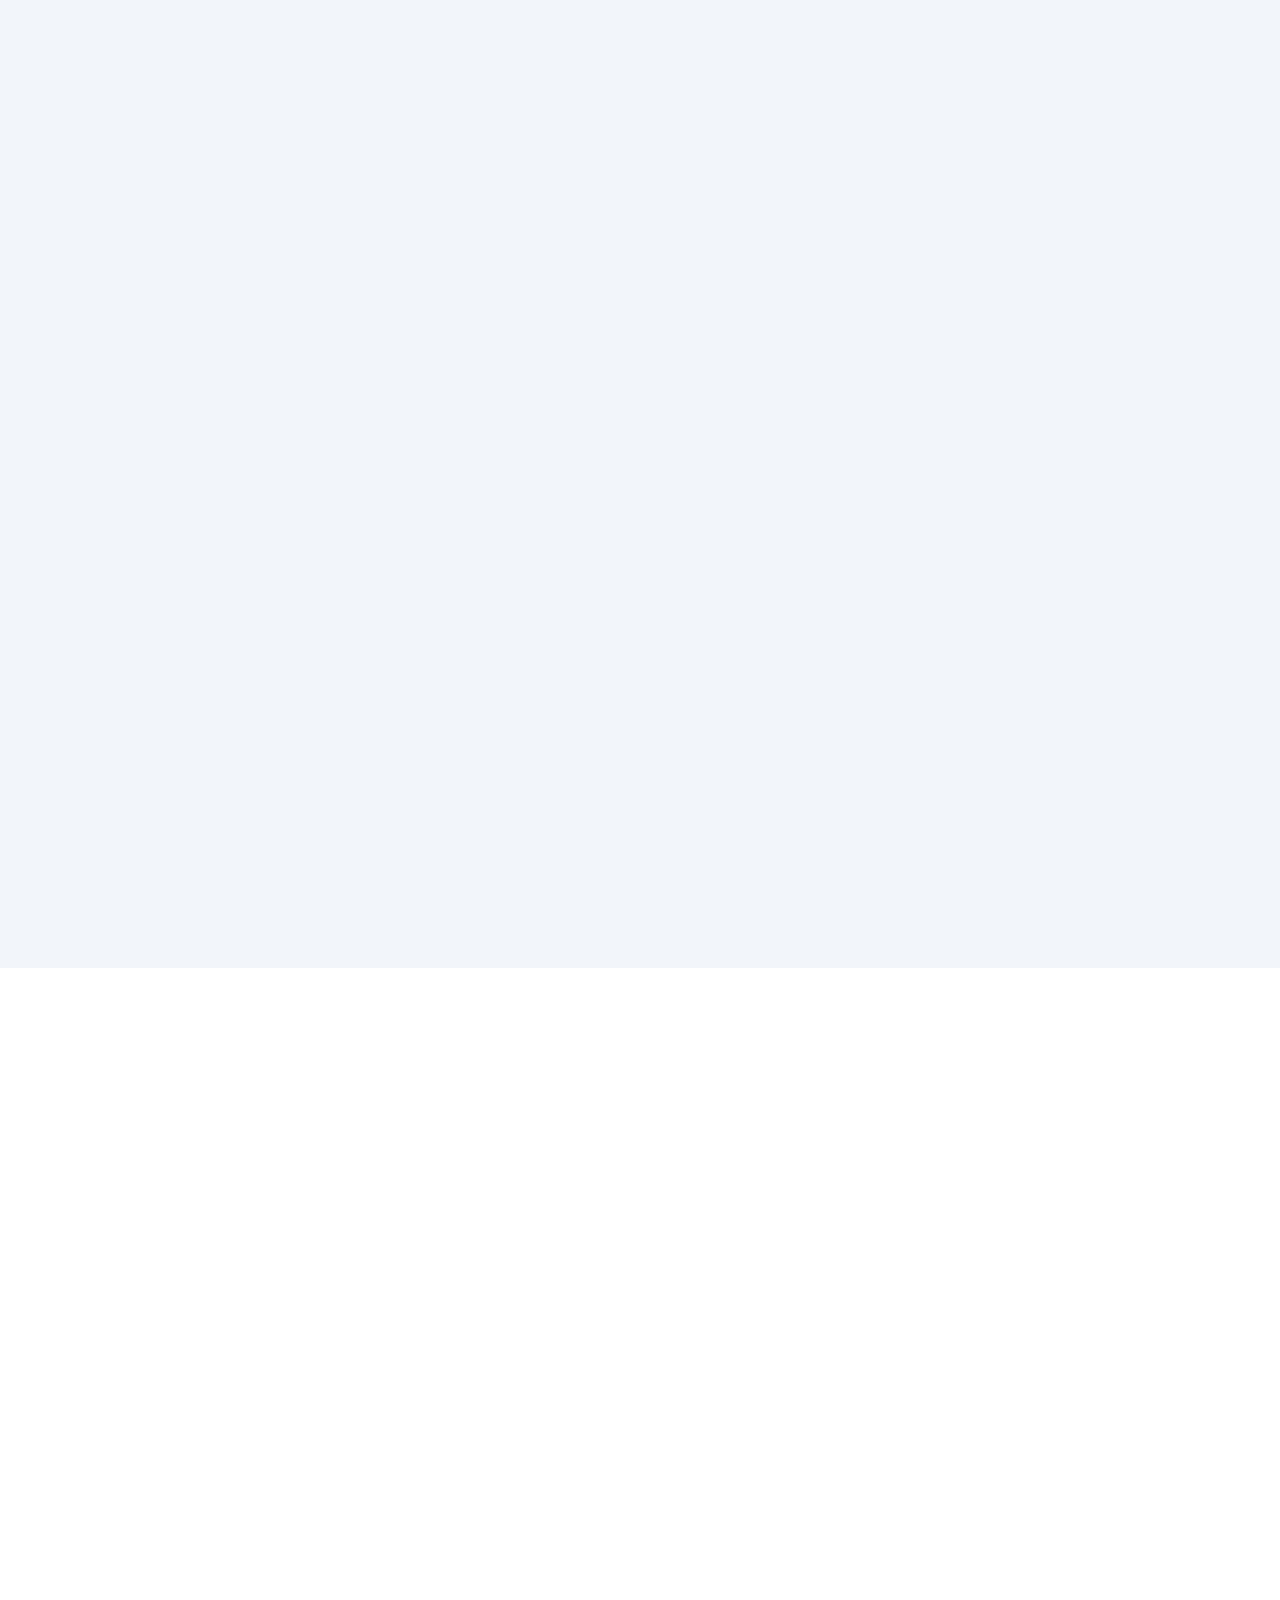
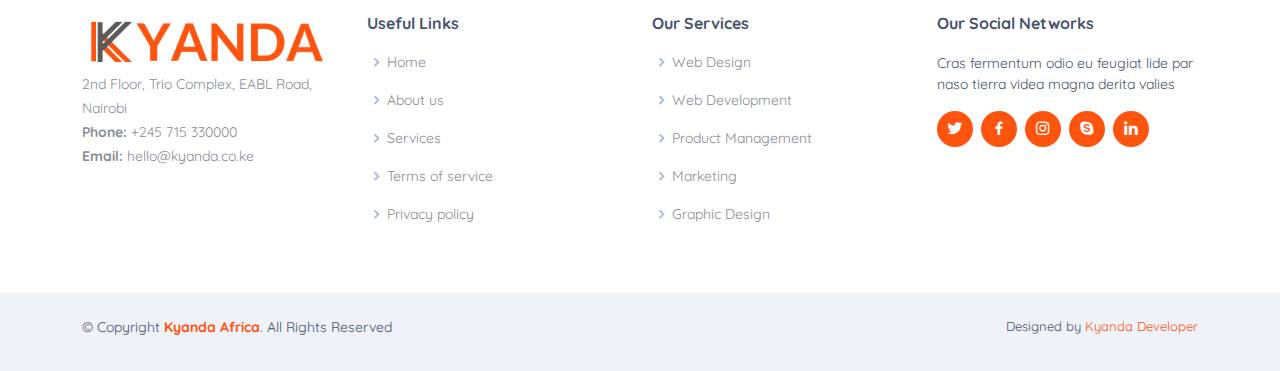
==== commit 6d313710: "new" ====
--- a/merchant.html
+++ b/merchant.html
@@ -109,7 +109,7 @@
                
                 <div class="col-md-6 icon-box" data-aos="fade-up">
                   <i class="bx bx-basket"></i>
-                  <br><br><br><br><br><br><br><br><br><br><br>
+                  
                   <h4>
                     Payment Collections & Disbursement</h4>
                   <p>Collect your day to day payments from your Clients and Customers.</p>
@@ -151,13 +151,15 @@
             <img src="assets/img/services.png" class="img-fluid" alt="">
           </div>
           <div class="col-md-8 pt-4" data-aos="fade-up">
+            <br><br>
             <h1 >
               Payment Collections & Disbursement</h1>
             <p class="fst-italic">
               We enable businesses to collect payments from clients, disburse the Payments to their Suppliers and/or
               employees as well as perform all other internal business payments, all through our platform.
             </p>
-           
+            <br><br>
+            <a class="getstarted scrollto" target="_blank" href="/newmke/index.php">Register</a>
            
           </div>
         </div>
--- a/assets/css/stylemerchant.css
+++ b/assets/css/stylemerchant.css
@@ -494,6 +494,18 @@
 /*--------------------------------------------------------------
 # Details
 --------------------------------------------------------------*/
+.details .getstarted, .details .getstarted:focus {
+  background: #ff540d;
+  color: #fff;
+  padding: 12px 25px;
+  color: #fff;
+  line-height: 1;
+  border-radius: 10px;
+}
+.details .getstarted:hover, .details .getstarted:focus:hover {
+  background: #e39305;
+  color: #fff;
+}
 
 .details .content + .content {
   margin-top: 100px;
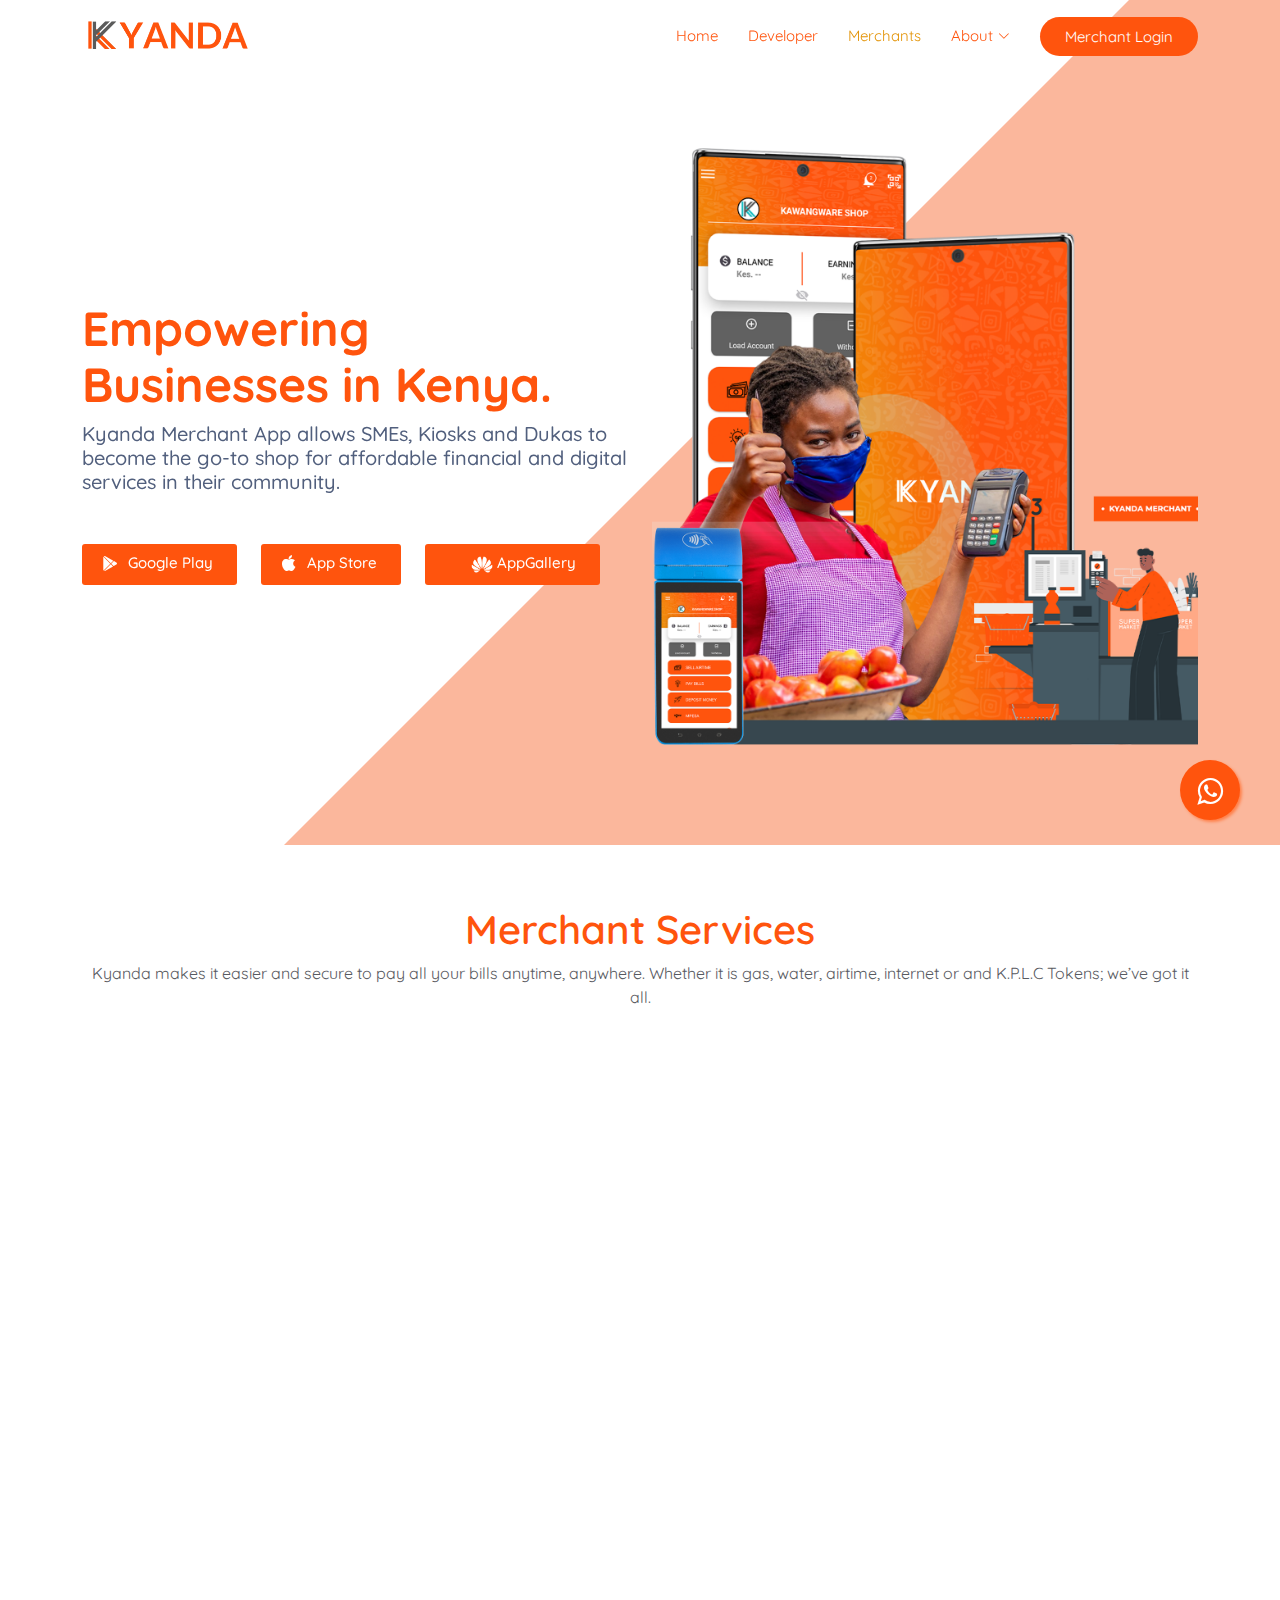
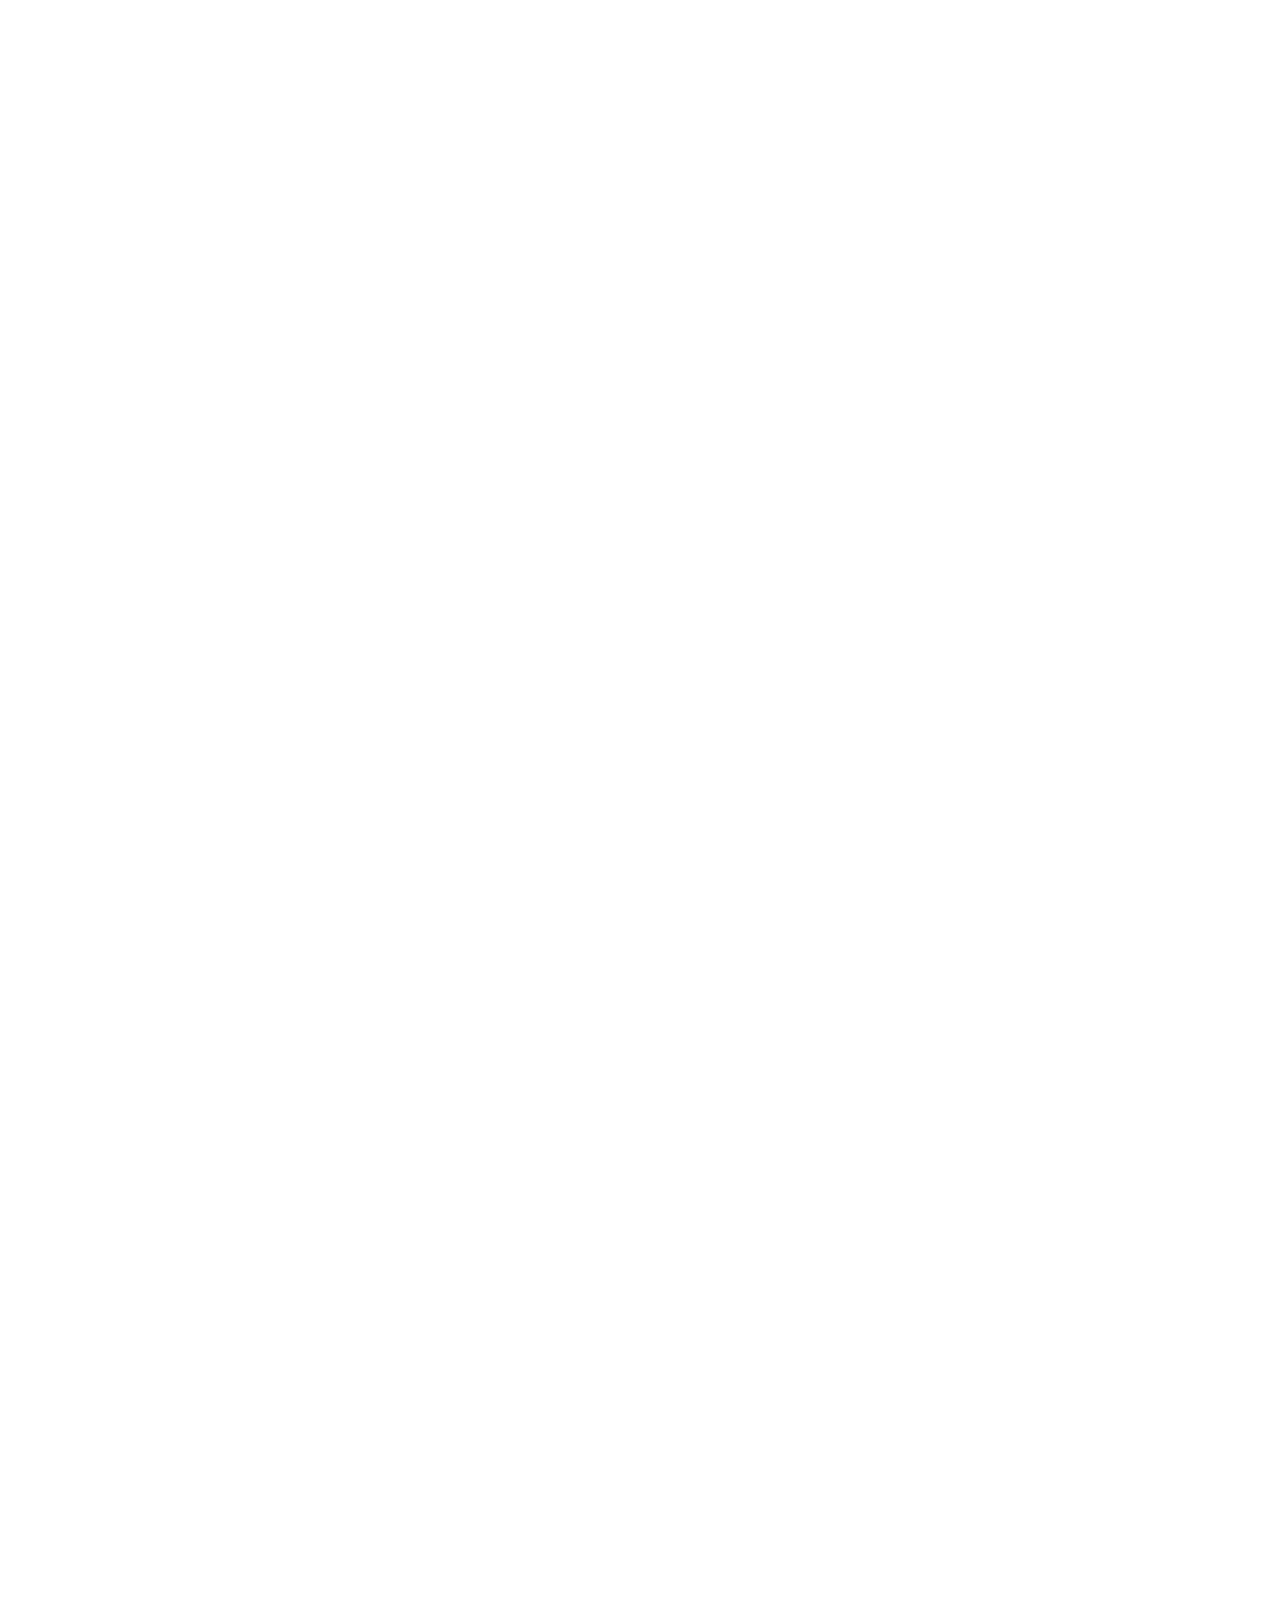
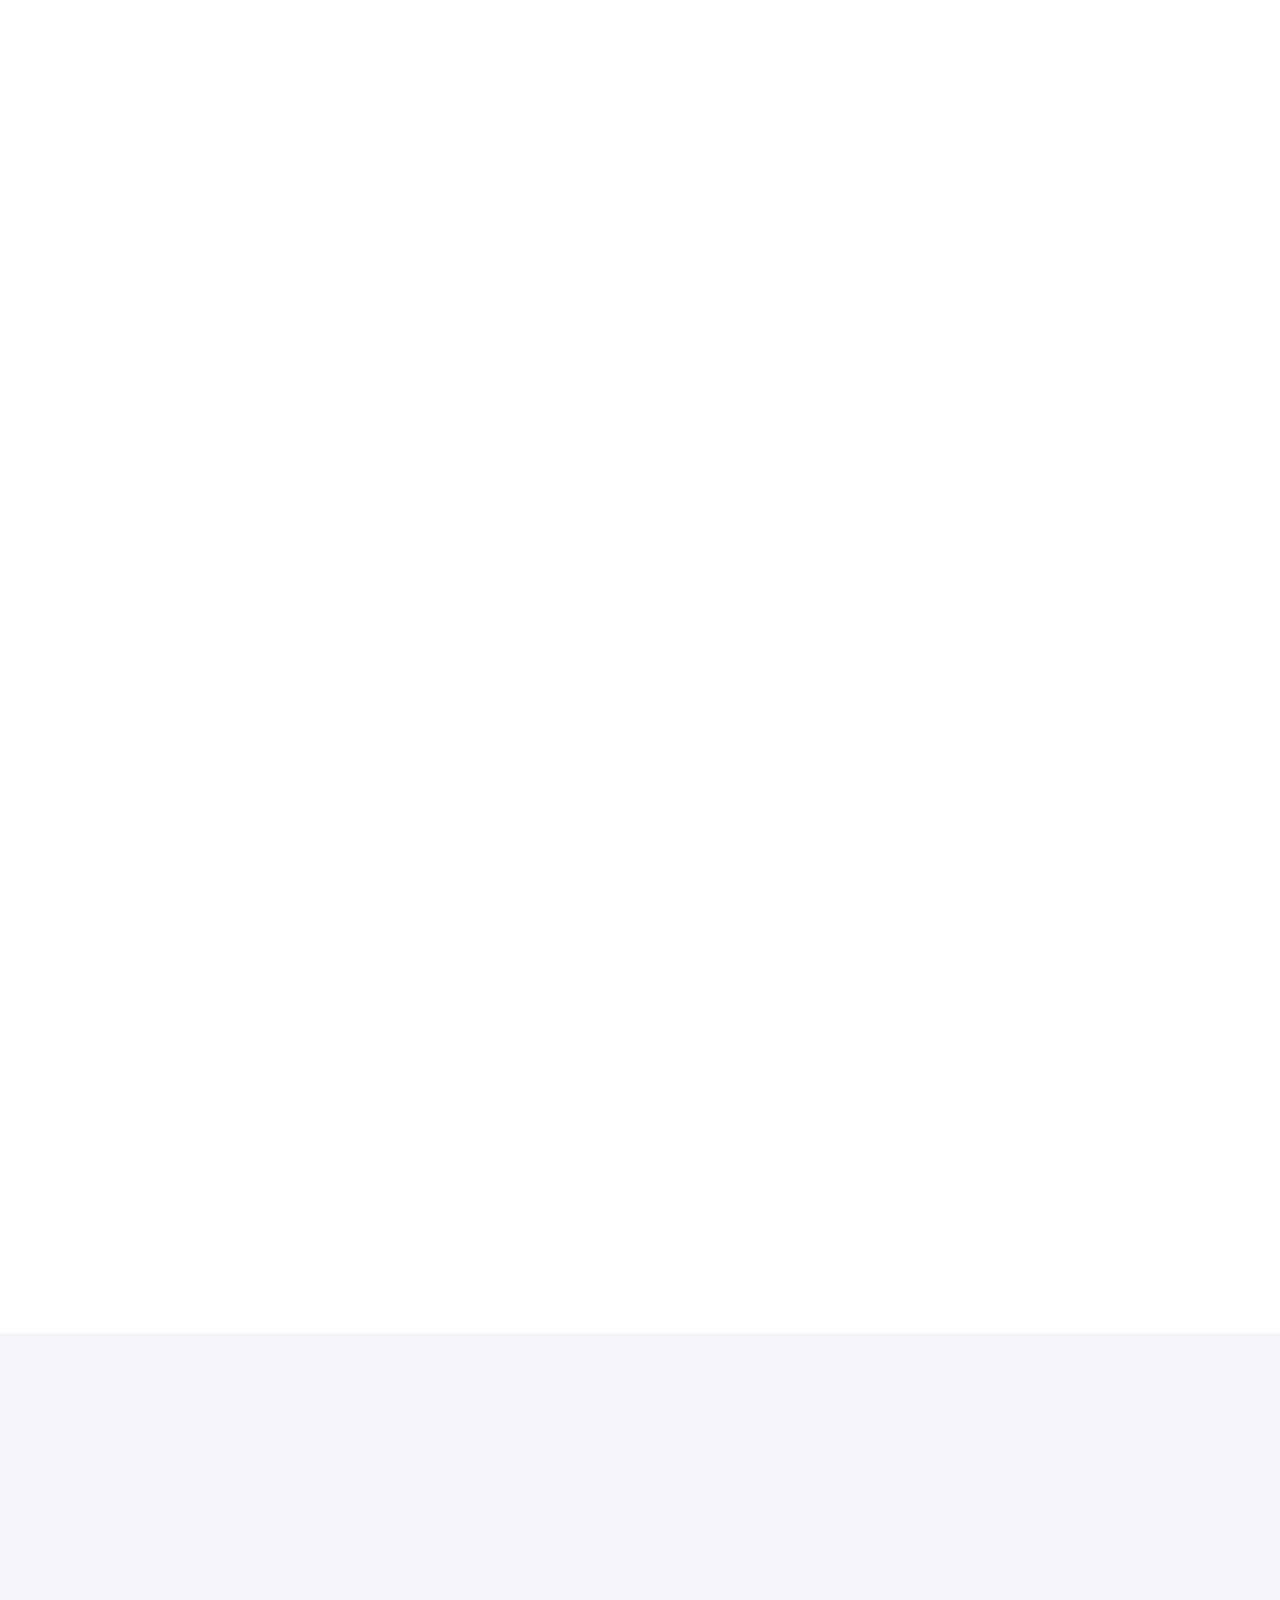
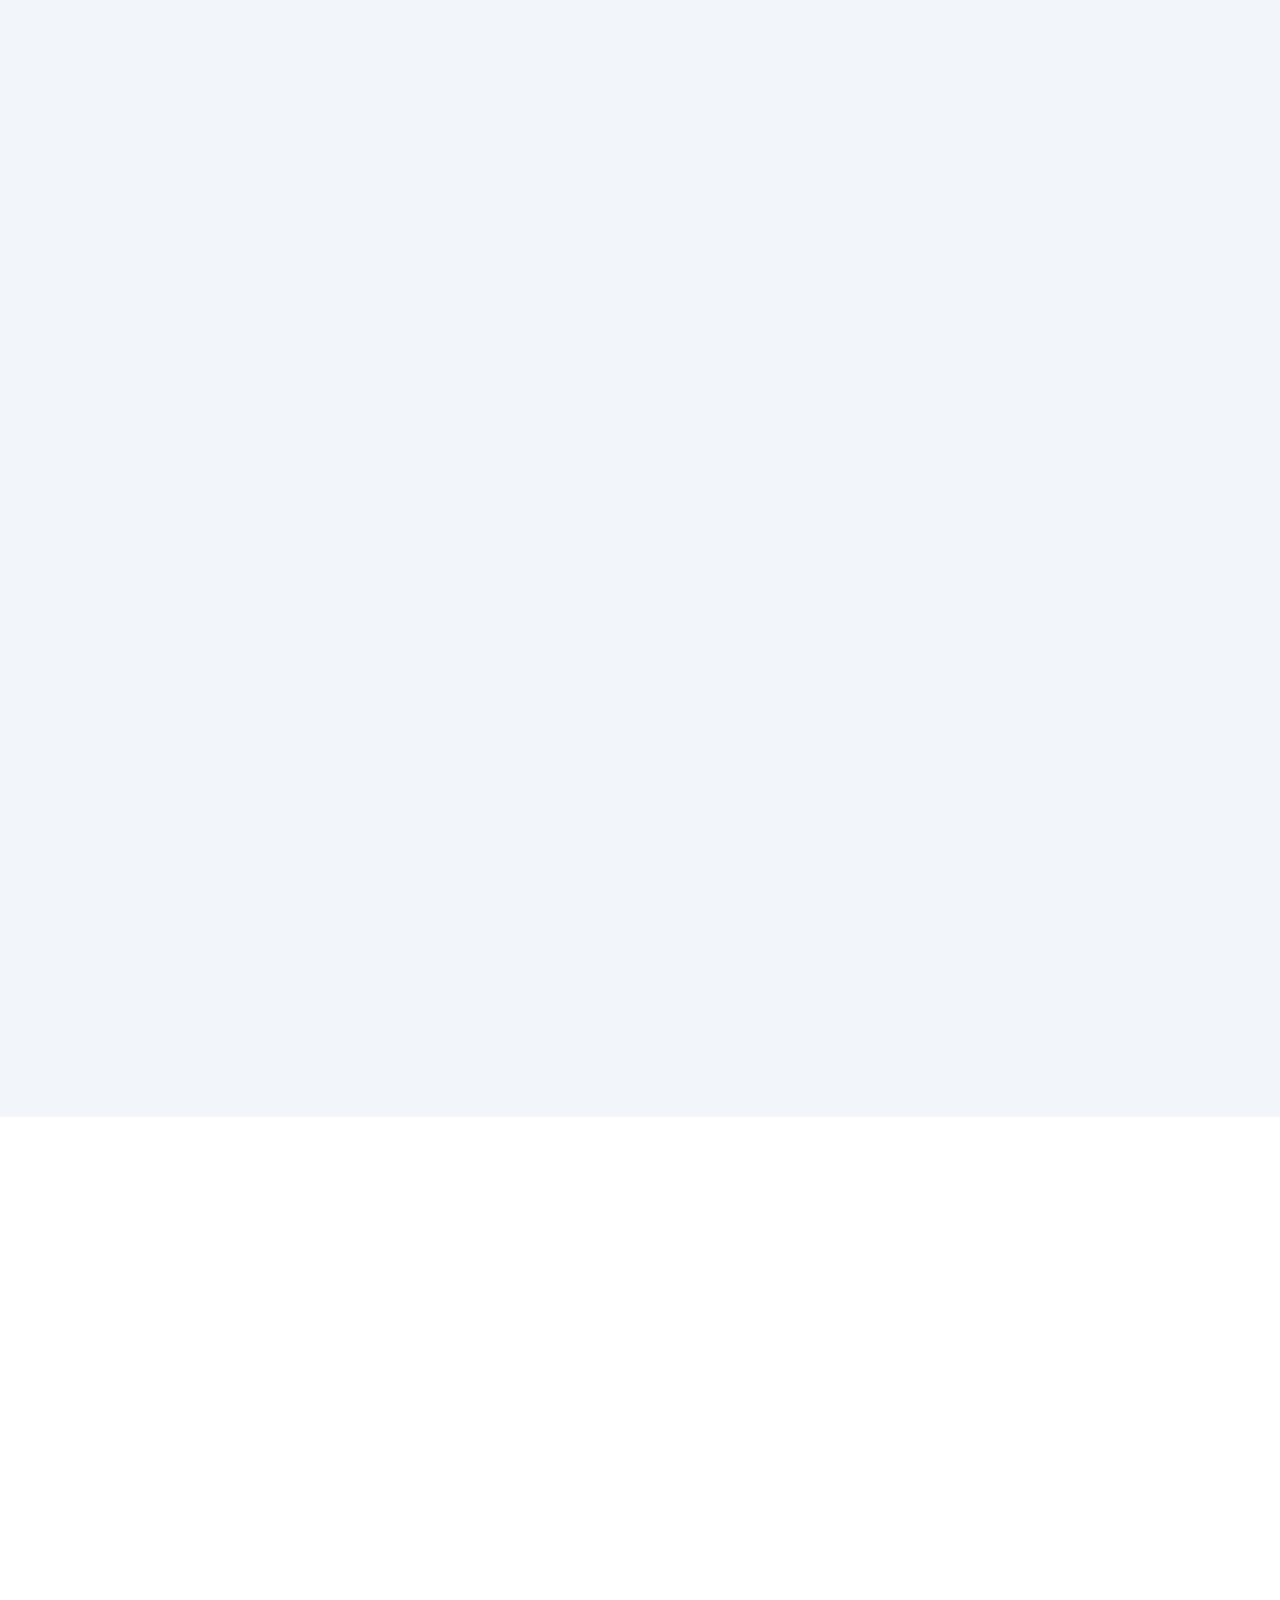
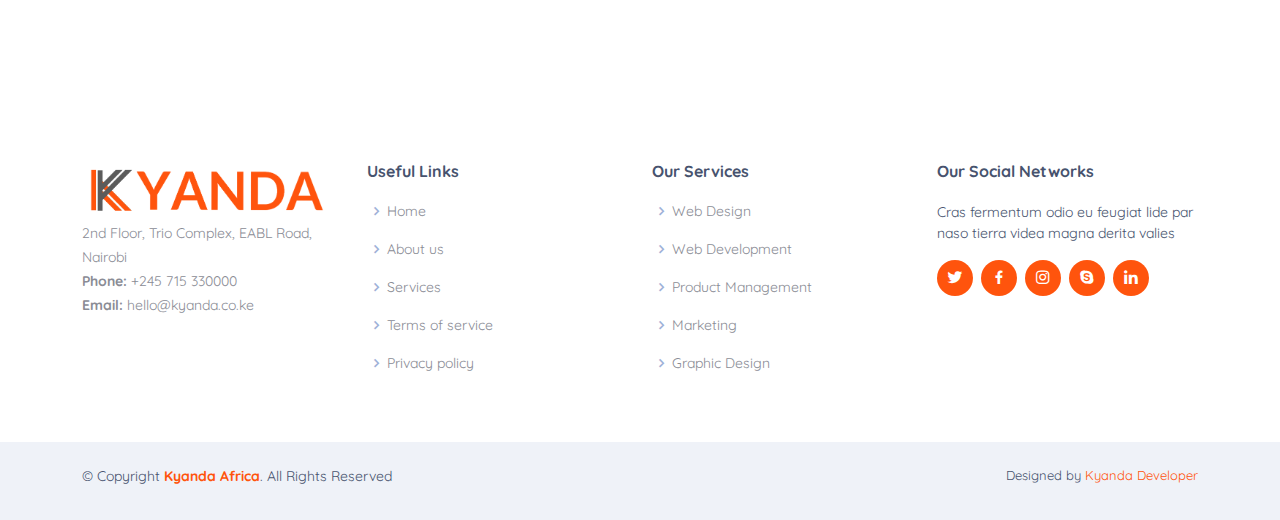
==== commit c49eca29: "new" ====
--- a/merchant.html
+++ b/merchant.html
@@ -331,60 +331,77 @@
       </div>
     </section><!-- End Testimonials Section -->
 
-   
-
     <!-- ======= Frequently Asked Questions Section ======= -->
     <section id="faq" class="faq section-bg">
       <div class="container" data-aos="fade-up">
 
         <div class="section-title">
 
-          <h2>Frequently Asked Questions</h2>
+          <h1 style="color: #1abcd1;font-weight: 700;">Frequently Asked Questions</h1>
         </div>
 
         <div class="accordion-list">
           <ul>
             <li data-aos="fade-up">
-              <i class="bx bx-help-circle icon-help"></i> <a data-bs-toggle="collapse" class="collapse" data-bs-target="#accordion-list-1">Non consectetur a erat nam at lectus urna duis? <i class="bx bx-chevron-down icon-show"></i><i class="bx bx-chevron-up icon-close"></i></a>
+              <i class="bx bx-help-circle icon-help"></i> <a data-bs-toggle="collapse" class="collapse" data-bs-target="#accordion-list-1">What services are offered by Kyanda? <i class="bx bx-chevron-down icon-show"></i><i class="bx bx-chevron-up icon-close"></i></a>
               <div id="accordion-list-1" class="collapse show" data-bs-parent=".accordion-list">
                 <p>
-                  Feugiat pretium nibh ipsum consequat. Tempus iaculis urna id volutpat lacus laoreet non curabitur gravida. Venenatis lectus magna fringilla urna porttitor rhoncus dolor purus non.
+                  <b> Money transfer</b> to other Kyanda users, other mobile money wallets such as M-Pesa, Airtel Money, Equitel as well as to all 42 banks in Kenya.<br>
+                  <b>Utility Bill Payments</b> i.e., Airtime, KPLC Prepaid & Postpaid, TV payments (DSTV, GOTV, ZUKU & STARTIMES) and Water Payments.<br>
+                  <b>  Deposit & Withdraw funds</b> from Kyanda wallet at any Kyanda merchant outlet countrywide.
+                  
+                   
+                  
+                  
+                  
                 </p>
               </div>
             </li>
 
             <li data-aos="fade-up" data-aos-delay="100">
-              <i class="bx bx-help-circle icon-help"></i> <a data-bs-toggle="collapse" data-bs-target="#accordion-list-2" class="collapsed">Feugiat scelerisque varius morbi enim nunc? <i class="bx bx-chevron-down icon-show"></i><i class="bx bx-chevron-up icon-close"></i></a>
+              <i class="bx bx-help-circle icon-help"></i> <a data-bs-toggle="collapse" data-bs-target="#accordion-list-2" class="collapsed">How much money is one able to save with Kyanda? <i class="bx bx-chevron-down icon-show"></i><i class="bx bx-chevron-up icon-close"></i></a>
               <div id="accordion-list-2" class="collapse" data-bs-parent=".accordion-list">
                 <p>
-                  Dolor sit amet consectetur adipiscing elit pellentesque habitant morbi. Id interdum velit laoreet id donec ultrices. Fringilla phasellus faucibus scelerisque eleifend donec pretium. Est pellentesque elit ullamcorper dignissim. Mauris ultrices eros in cursus turpis massa tincidunt dui.
+                  Kyanda saves you up to 70% transactional costs and offers cashback on all utility payments made through your account.
                 </p>
               </div>
             </li>
 
             <li data-aos="fade-up" data-aos-delay="200">
-              <i class="bx bx-help-circle icon-help"></i> <a data-bs-toggle="collapse" data-bs-target="#accordion-list-3" class="collapsed">Dolor sit amet consectetur adipiscing elit? <i class="bx bx-chevron-down icon-show"></i><i class="bx bx-chevron-up icon-close"></i></a>
+              <i class="bx bx-help-circle icon-help"></i> <a data-bs-toggle="collapse" data-bs-target="#accordion-list-3" class="collapsed">Do you convert airtime to cash and at what rate?<i class="bx bx-chevron-down icon-show"></i><i class="bx bx-chevron-up icon-close"></i></a>
               <div id="accordion-list-3" class="collapse" data-bs-parent=".accordion-list">
                 <p>
-                  Eleifend mi in nulla posuere sollicitudin aliquam ultrices sagittis orci. Faucibus pulvinar elementum integer enim. Sem nulla pharetra diam sit amet nisl suscipit. Rutrum tellus pellentesque eu tincidunt. Lectus urna duis convallis convallis tellus. Urna molestie at elementum eu facilisis sed odio morbi quis
+                  Yes, Kyanda can convert airtime to cash. One is able to get 70% of the amount they want to convert to cash.
                 </p>
               </div>
             </li>
 
             <li data-aos="fade-up" data-aos-delay="300">
-              <i class="bx bx-help-circle icon-help"></i> <a data-bs-toggle="collapse" data-bs-target="#accordion-list-4" class="collapsed">Tempus quam pellentesque nec nam aliquam sem et tortor consequat? <i class="bx bx-chevron-down icon-show"></i><i class="bx bx-chevron-up icon-close"></i></a>
+              <i class="bx bx-help-circle icon-help"></i> <a data-bs-toggle="collapse" data-bs-target="#accordion-list-4" class="collapsed">How do I contact Kyanda? <i class="bx bx-chevron-down icon-show"></i><i class="bx bx-chevron-up icon-close"></i></a>
               <div id="accordion-list-4" class="collapse" data-bs-parent=".accordion-list">
                 <p>
-                  Molestie a iaculis at erat pellentesque adipiscing commodo. Dignissim suspendisse in est ante in. Nunc vel risus commodo viverra maecenas accumsan. Sit amet nisl suscipit adipiscing bibendum est. Purus gravida quis blandit turpis cursus in.
+                  WhatsApp (Chat with Manda) : 0715 330 000</br>
+                  Phone: +254 715 330 000<br>
+                  Email: hello@kyanda.co.ke<br>
+                  
                 </p>
               </div>
             </li>
 
             <li data-aos="fade-up" data-aos-delay="400">
-              <i class="bx bx-help-circle icon-help"></i> <a data-bs-toggle="collapse" data-bs-target="#accordion-list-5" class="collapsed">Tortor vitae purus faucibus ornare. Varius vel pharetra vel turpis nunc eget lorem dolor? <i class="bx bx-chevron-down icon-show"></i><i class="bx bx-chevron-up icon-close"></i></a>
+              <i class="bx bx-help-circle icon-help"></i> <a data-bs-toggle="collapse" data-bs-target="#accordion-list-5" class="collapsed">How much bonus does one get when buying airtime through Kyanda?<i class="bx bx-chevron-down icon-show"></i><i class="bx bx-chevron-up icon-close"></i></a>
               <div id="accordion-list-5" class="collapse" data-bs-parent=".accordion-list">
                 <p>
-                  Laoreet sit amet cursus sit amet dictum sit amet justo. Mauris vitae ultricies leo integer malesuada nunc vel. Tincidunt eget nullam non nisi est sit amet. Turpis nunc eget lorem dolor sed. Ut venenatis tellus in metus vulputate eu scelerisque.
+                  An individual can get a 2% bonus for all transactions above Ksh 50!
+                </p>
+              </div>
+            </li>
+            
+            <li data-aos="fade-up" data-aos-delay="400">
+              <i class="bx bx-help-circle icon-help"></i> <a data-bs-toggle="collapse" data-bs-target="#accordion-list-5" class="collapsed">In which countries is Kyanda available in?<i class="bx bx-chevron-down icon-show"></i><i class="bx bx-chevron-up icon-close"></i></a>
+              <div id="accordion-list-5" class="collapse" data-bs-parent=".accordion-list">
+                <p>
+                  Kyanda was first launched in Kenya, however, we’ve recently expanded our services to South Africa!
                 </p>
               </div>
             </li>
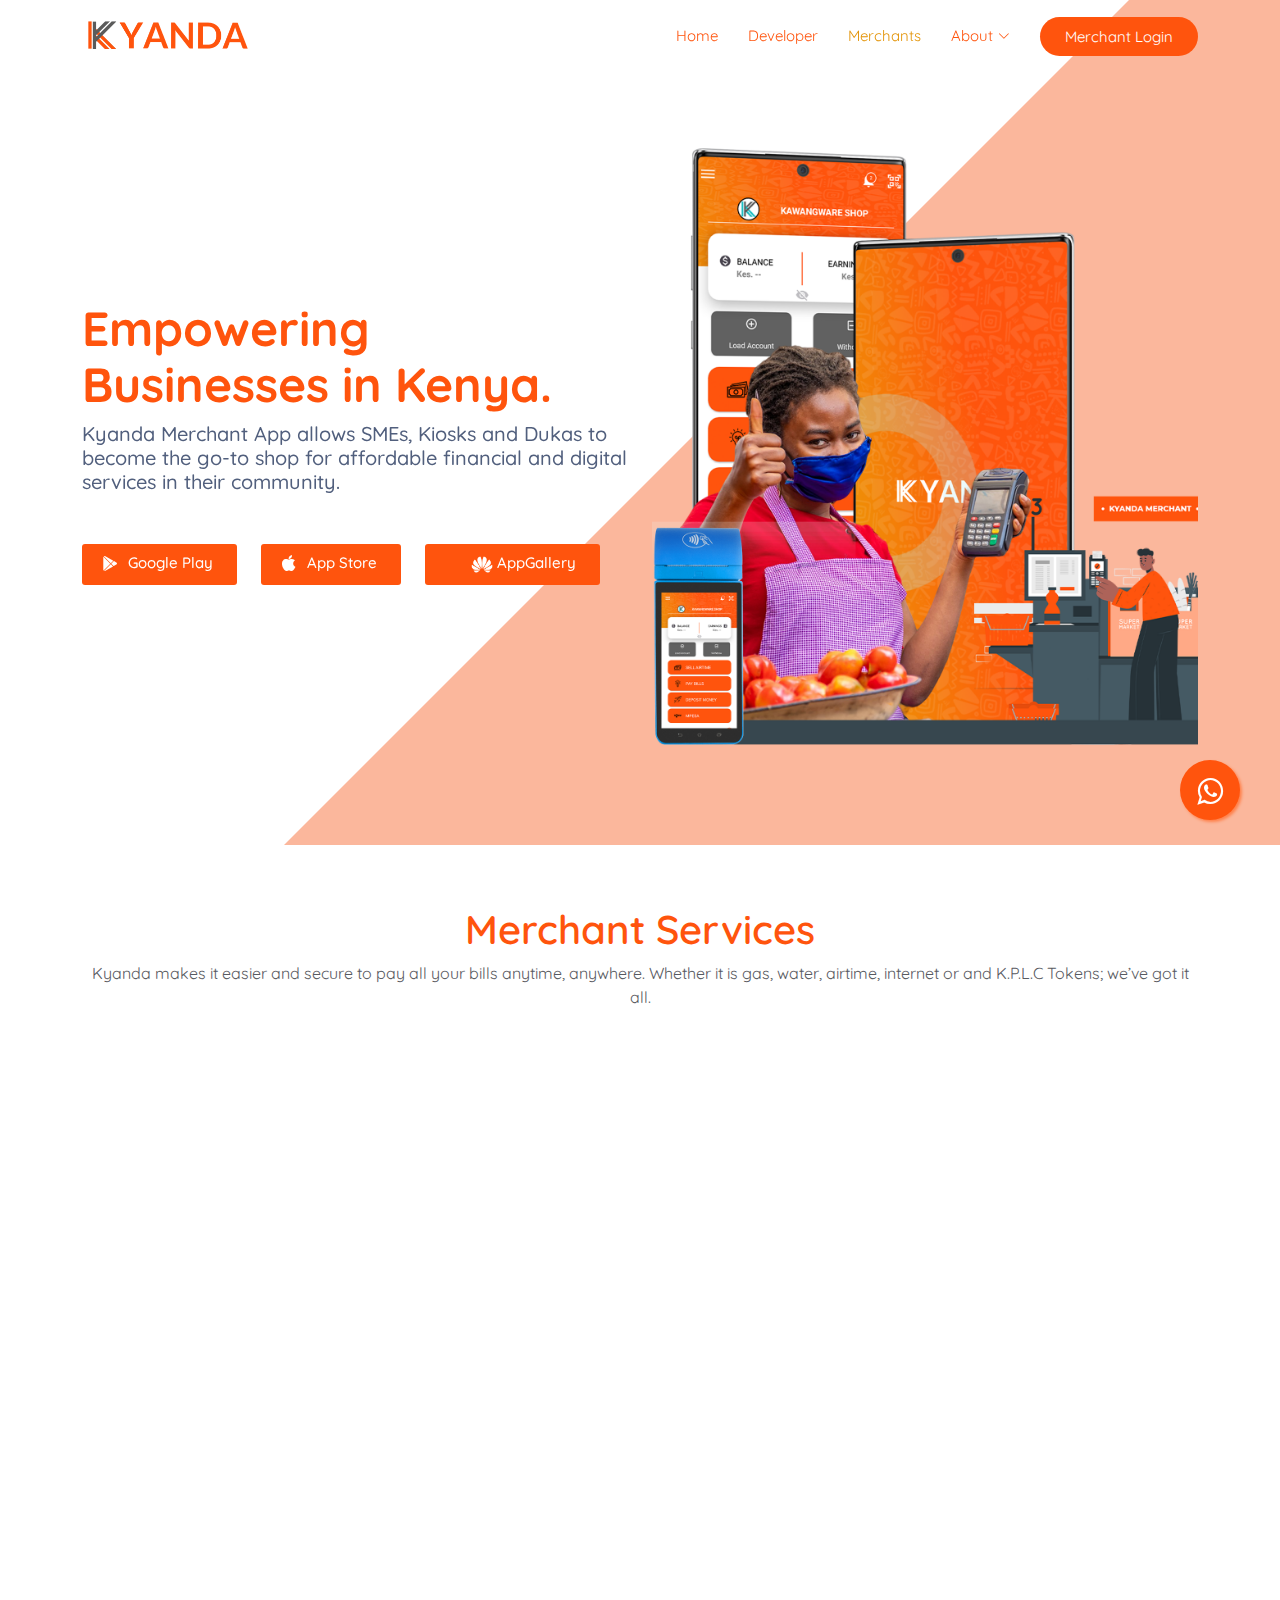
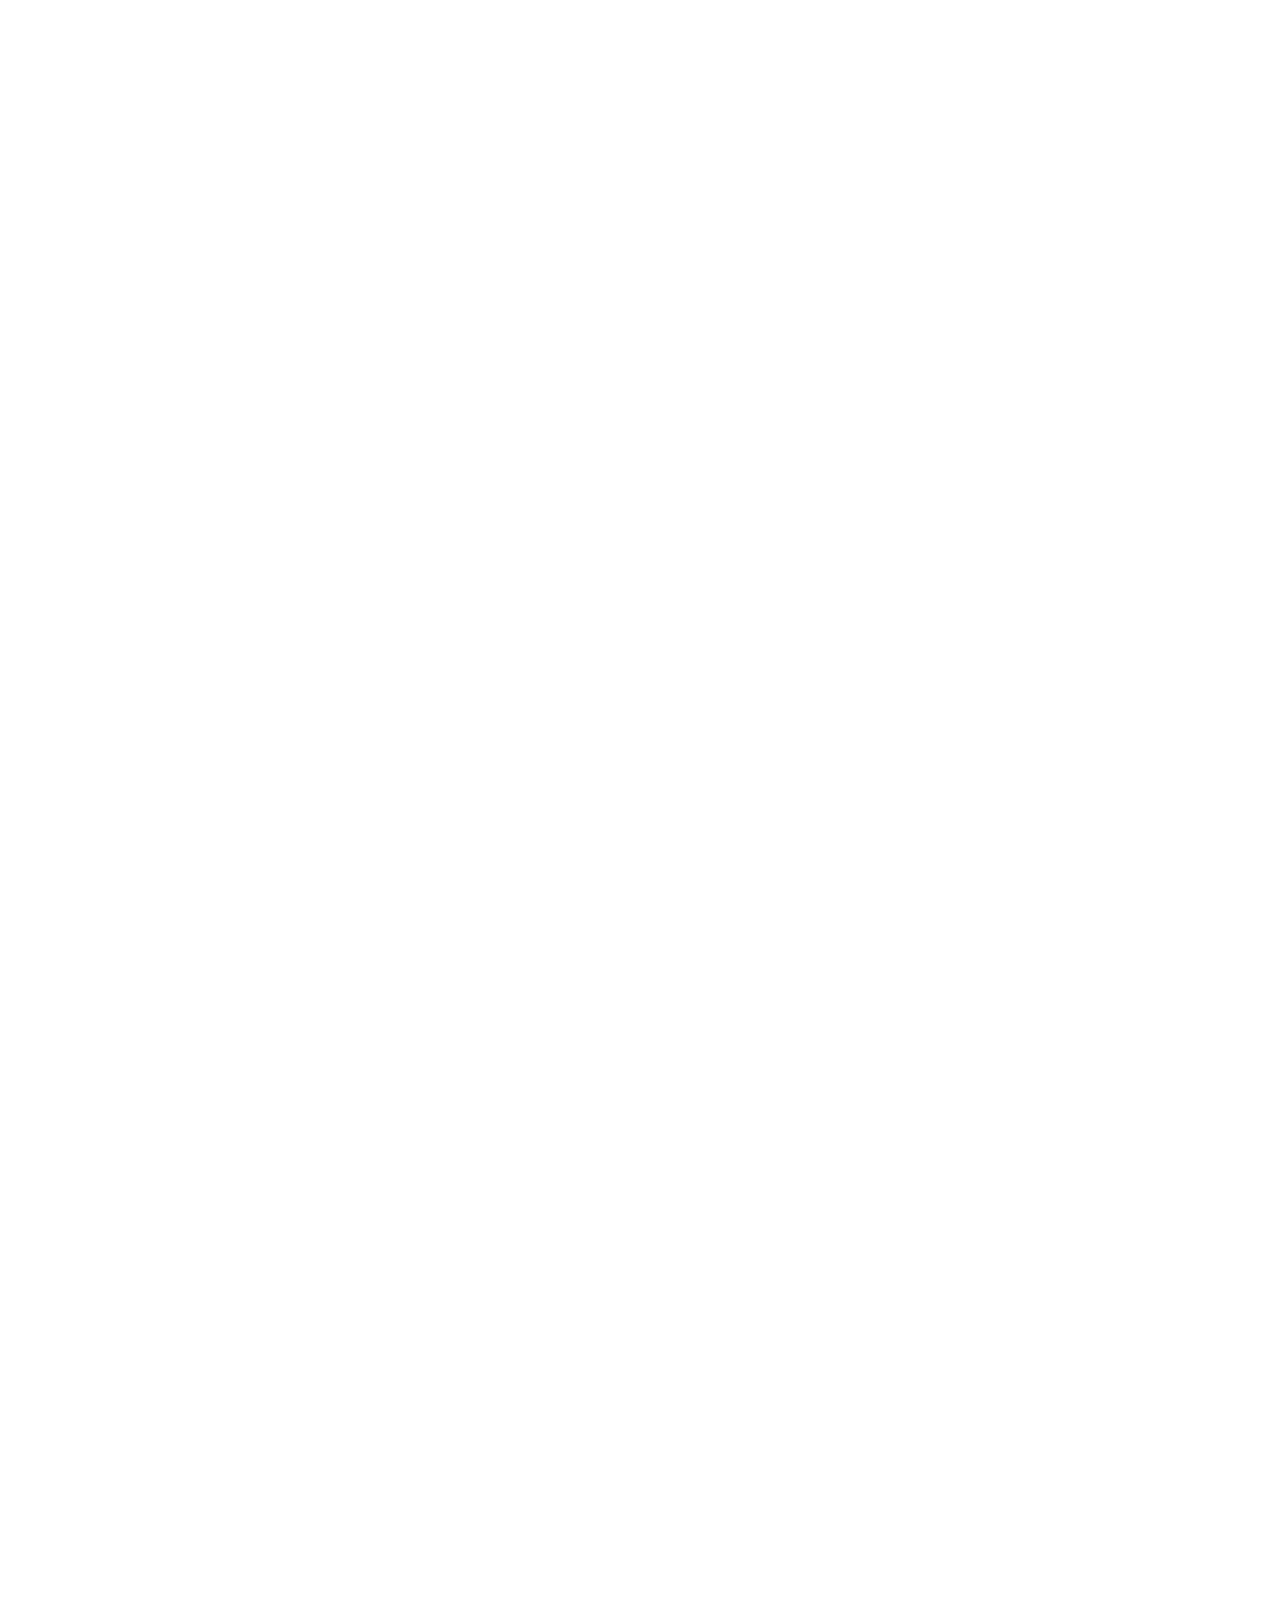
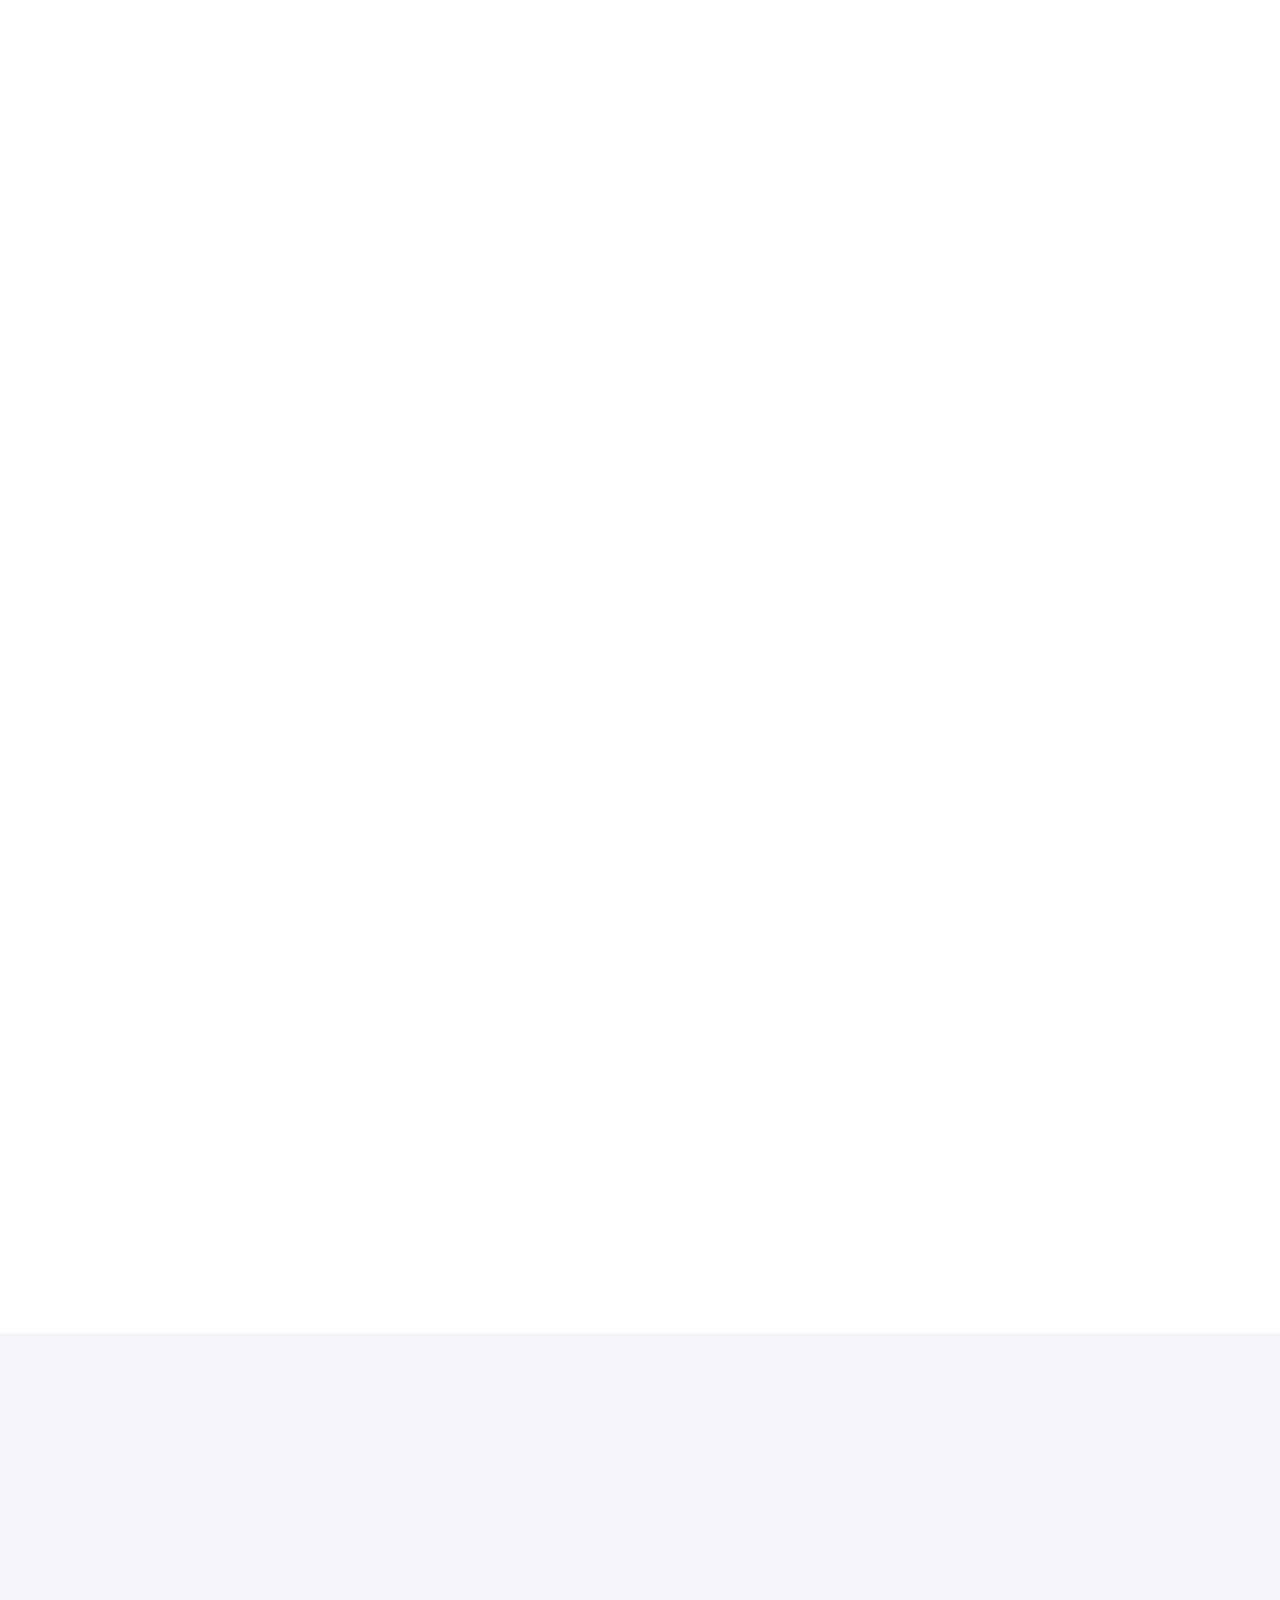
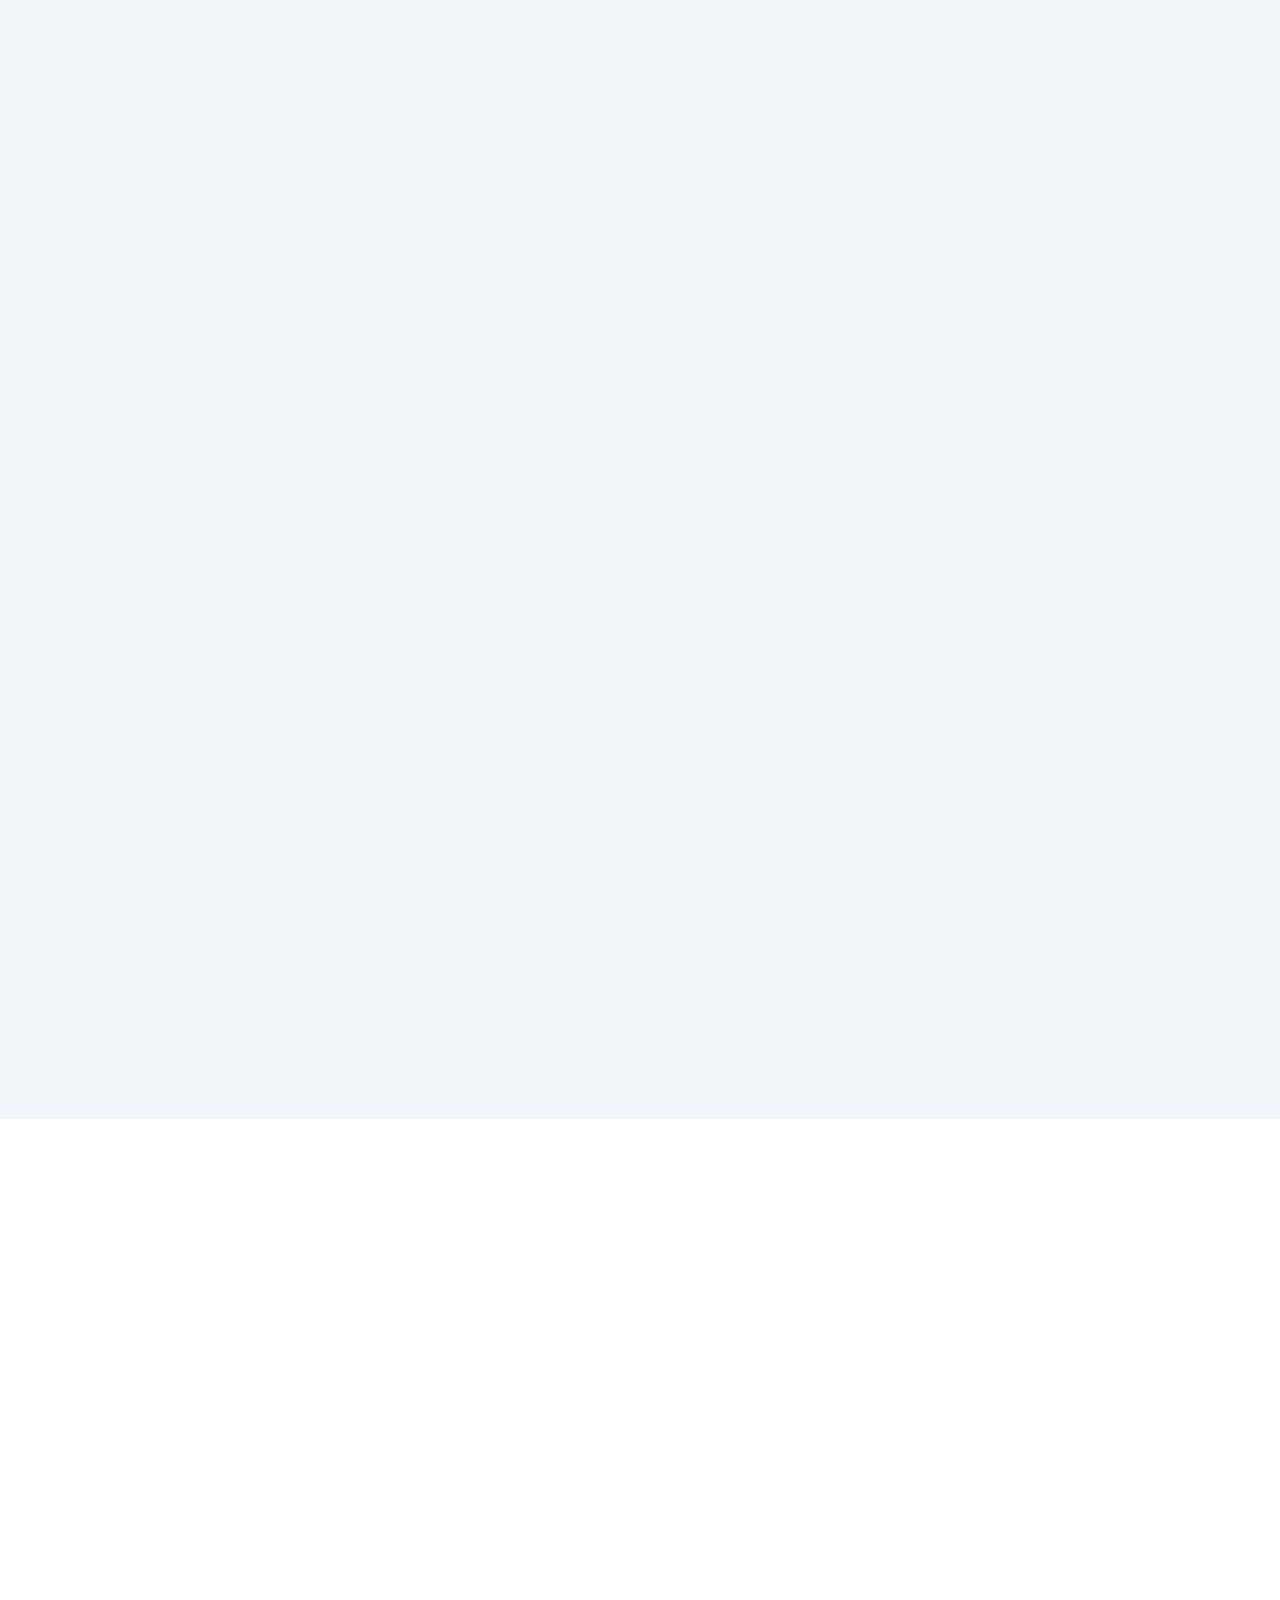
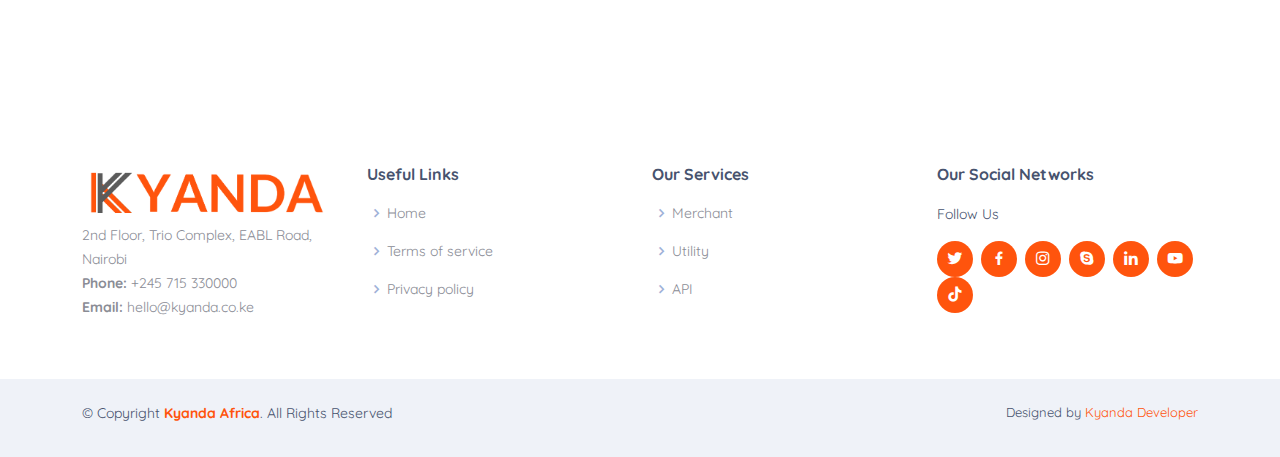
==== commit 58ae1ea7: "new" ====
--- a/merchant.html
+++ b/merchant.html
@@ -337,7 +337,7 @@
 
         <div class="section-title">
 
-          <h1 style="color: #1abcd1;font-weight: 700;">Frequently Asked Questions</h1>
+          <h2 >Frequently Asked Questions</h2>
         </div>
 
         <div class="accordion-list">
@@ -503,8 +503,6 @@
             <h4>Useful Links</h4>
             <ul>
               <li><i class="bx bx-chevron-right"></i> <a href="#">Home</a></li>
-              <li><i class="bx bx-chevron-right"></i> <a href="#">About us</a></li>
-              <li><i class="bx bx-chevron-right"></i> <a href="#">Services</a></li>
               <li><i class="bx bx-chevron-right"></i> <a href="#">Terms of service</a></li>
               <li><i class="bx bx-chevron-right"></i> <a href="#">Privacy policy</a></li>
             </ul>
@@ -513,23 +511,24 @@
           <div class="col-lg-3 col-md-6 footer-links">
             <h4>Our Services</h4>
             <ul>
-              <li><i class="bx bx-chevron-right"></i> <a href="#">Web Design</a></li>
-              <li><i class="bx bx-chevron-right"></i> <a href="#">Web Development</a></li>
-              <li><i class="bx bx-chevron-right"></i> <a href="#">Product Management</a></li>
-              <li><i class="bx bx-chevron-right"></i> <a href="#">Marketing</a></li>
-              <li><i class="bx bx-chevron-right"></i> <a href="#">Graphic Design</a></li>
+              
+              <li><i class="bx bx-chevron-right"></i> <a href="#merchant">Merchant</a></li>
+              <li><i class="bx bx-chevron-right"></i> <a href="#utility">Utility</a></li>
+              <li><i class="bx bx-chevron-right"></i> <a href="https://kyanda.co.ke/developer/index.html" target="_blank">API</a></li>
             </ul>
           </div>
 
           <div class="col-lg-3 col-md-6 footer-links">
             <h4>Our Social Networks</h4>
-            <p>Cras fermentum odio eu feugiat lide par naso tierra videa magna derita valies</p>
+            <p>Follow Us</p>
             <div class="social-links mt-3">
-              <a href="#" class="twitter"><i class="bx bxl-twitter"></i></a>
-              <a href="#" class="facebook"><i class="bx bxl-facebook"></i></a>
-              <a href="#" class="instagram"><i class="bx bxl-instagram"></i></a>
-              <a href="#" class="google-plus"><i class="bx bxl-skype"></i></a>
-              <a href="#" class="linkedin"><i class="bx bxl-linkedin"></i></a>
+              <a href="https://twitter.com/KyandaApp" target="_blank" class="twitter"><i class="bx bxl-twitter"></i></a>
+              <a href="https://www.facebook.com/KyandaApp"  target="_blank"class="facebook"><i class="bx bxl-facebook"></i></a>
+              <a href="https://www.instagram.com/_kyanda/?hl=en" target="_blank" class="instagram"><i class="bx bxl-instagram"></i></a>
+              <a href="live:.cid.1f46c90dabb92b18" target="_blank" class="google-plus"><i class="bx bxl-skype"></i></a>
+              <a href="https://www.linkedin.com/company/kyanda" target="_blank" class="linkedin"><i class="bx bxl-linkedin"></i></a>
+              <a href="https://www.youtube.com/channel/UC2xxudw-2fRF9n9cNDnm-6g" target="_blank" class="linkedin"><i class="bx bxl-youtube"></i></a>
+              <a href="https://www.tiktok.com/@kyanda_ke" target="_blank" class="linkedin"><i class="bx bxl-tiktok"></i></a>
             </div>
           </div>
 
